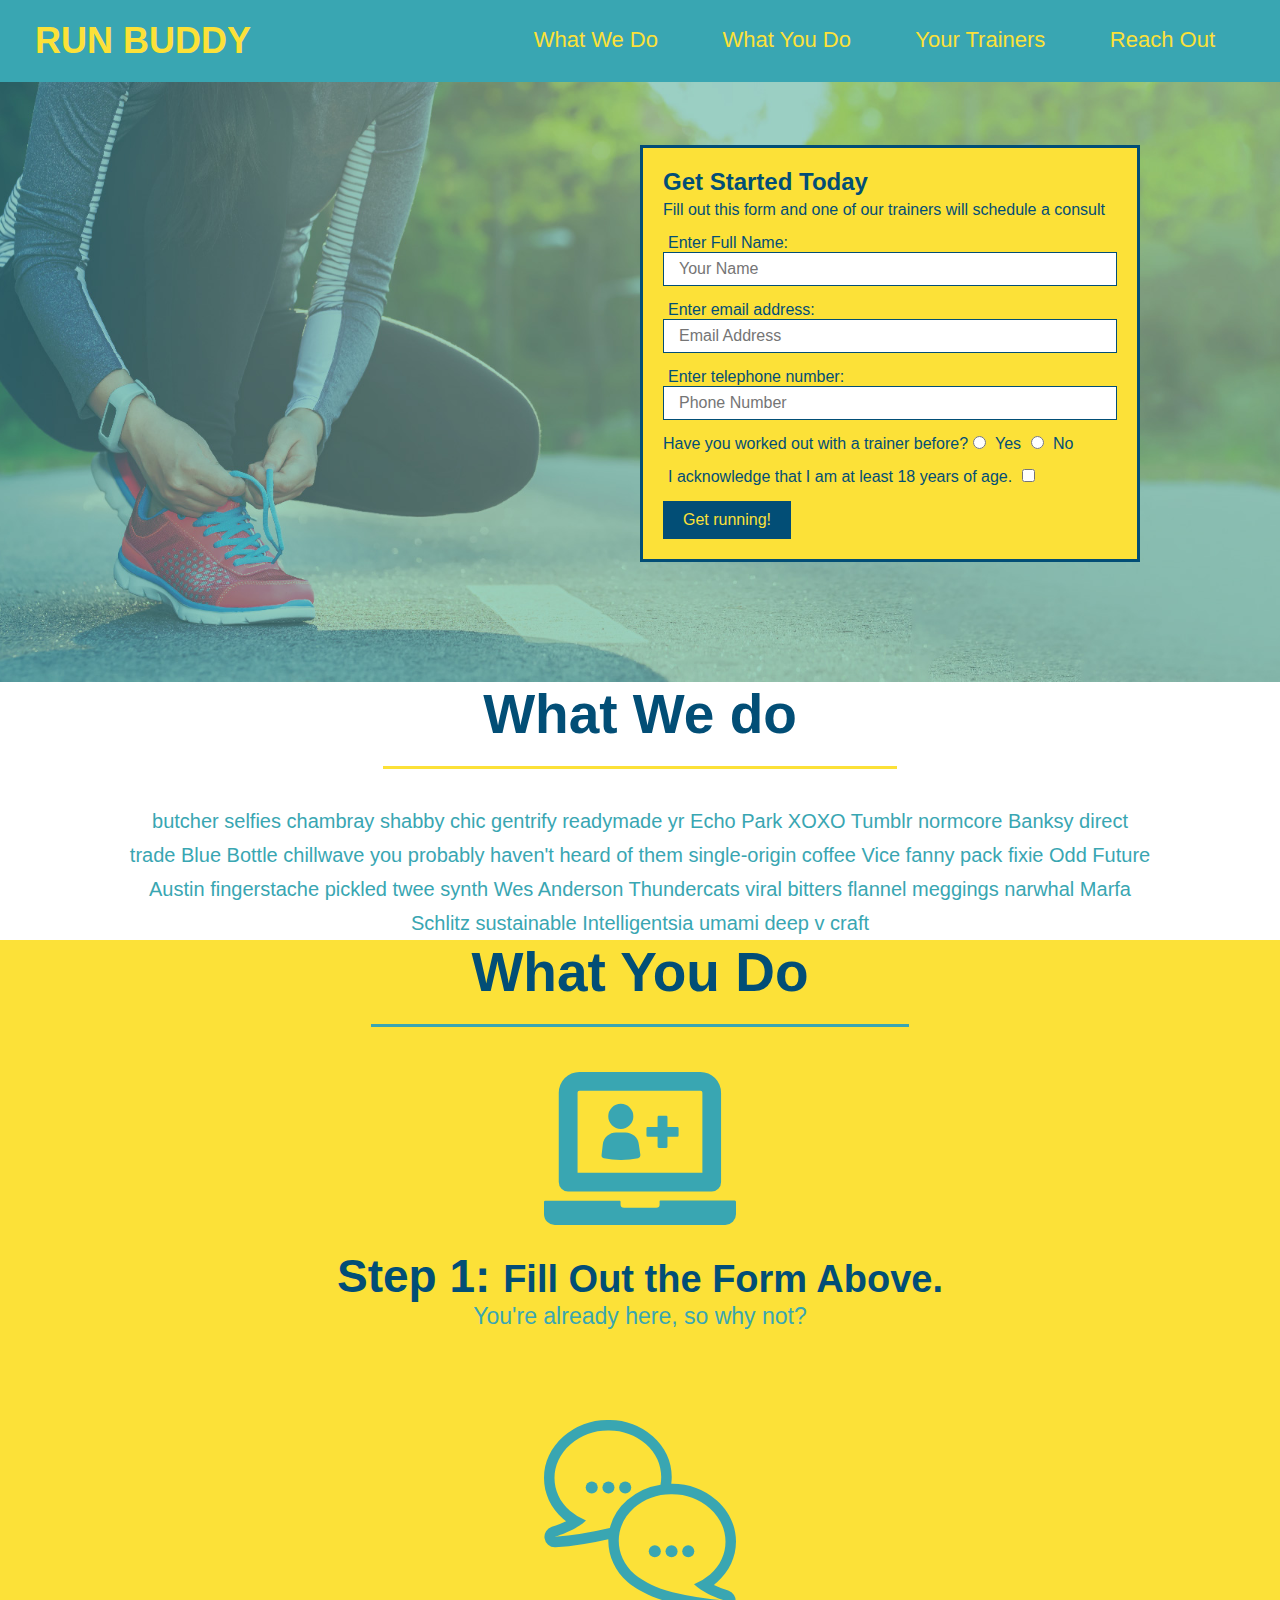
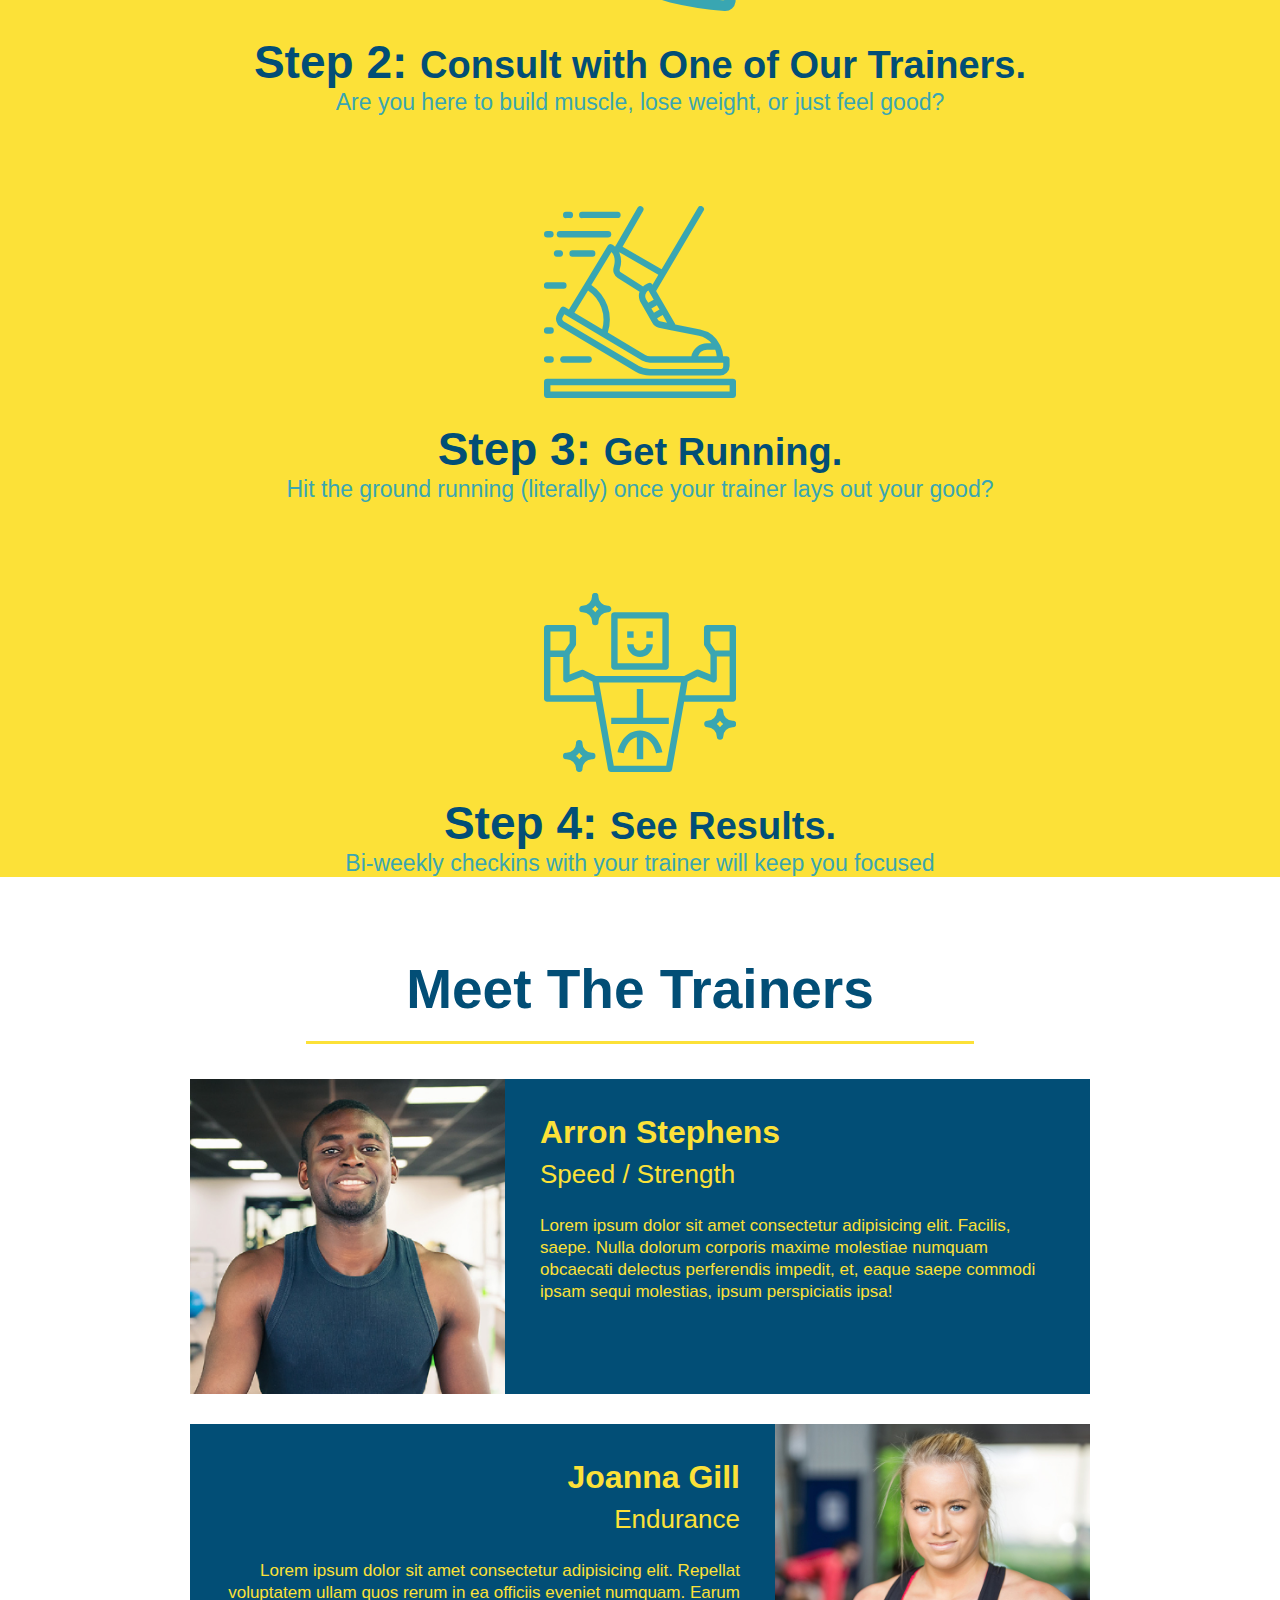
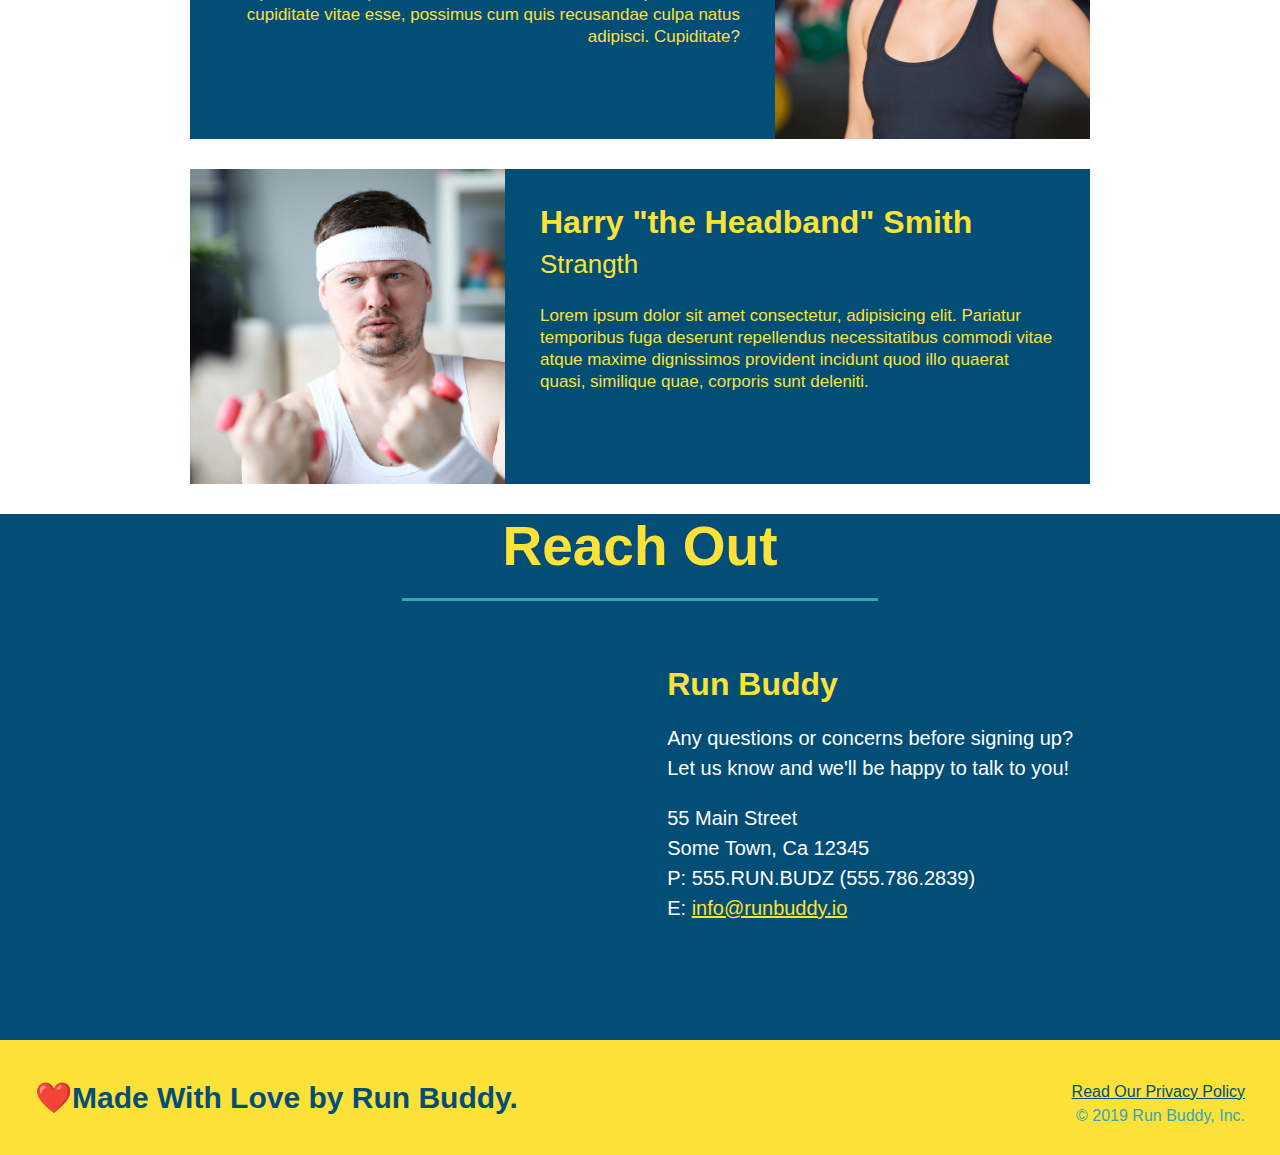
==== index.html @ 70b890f4 "new commit" ====
<!DOCTYPE html>
<html lang="en">
    <head>
        <meta charset="utf-8" />
        <title>Run Boddy</title>
        <link rel="stylesheet" href="assets/CSS/style.css">
    </head>
    <body>
        <!-- navigation -->
        <header>
      <h1>
        <a href="/">RUN BUDDY</a>
      </h1>
      <nav>
          <!-- Unordered list element -->
          <ul>
              <!-- List Item element -->
              <li>
                  <!-- Anchor Element -->
                  <a href="./index.html#what-we-do">What We Do</a>
              </li>
              <li>
                  <a href="./index.html#what-you-do">What You Do</a>
              </li>
              <li>
                  <a href="./index.html#your-trainers">Your Trainers</a>
              </li>
              <li>
                  <a href="./index.html#reach-out">Reach Out</a>
              </li>
          </ul>
      </nav>
        </header>
        <!-- Hero/jumbotron -->
        <section class="hero">
            <div class="hero-form">
                <h3>Get Started Today</h3>
                <p>Fill out this form and one of our trainers will schedule a consult</p>
                <form>
                    <label for="Name">Enter Full Name:</label>
                    <input type="Text" placeholder="Your Name" name="Name" id="name" class="form-input" />

                    <label for="email">Enter email address:</Label>
                    <input type="email" placeholder="Email Address" name="email" id="email" class="form-input" />

                    <label type="phone"> Enter telephone number:</label>
                    <input type="tel" placeholder="Phone Number" name="phone" id="phone" class="form-input" />
                    <p>
                        Have you worked out with a trainer before?
                        <input type="radio" name="trainer-confirm" id="trainer-yes" />
                        <label for="trainer-yes">Yes</label>

                        <input type="radio" name="trainer-confirm" id="trainer-no" />
                        <label for="trainer-no">No</label>
                    </p>
                    <p>
                        <label for="checkbox">
                            I acknowledge that I am at least 18 years of age.
                        </label>
                        <input type="checkbox" name="age-confirm" id="checkbox" />
                    </p>
                    <button type="submit">
                        Get running!
                    </button>
                </form>
            </div>
        </section>
        <!-- end hero -->
        <!-- What We Do -->
        <section id="what-we-do" class="intro">
            <h2 class="section-title primary-border">What We do</h2>
            <p>
                butcher selfies chambray shabby chic gentrify readymade yr Echo Park XOXO Tumblr normcore Banksy direct trade Blue Bottle chillwave you probably haven't heard of them single-origin coffee Vice fanny pack fixie Odd Future Austin fingerstache pickled twee synth Wes Anderson Thundercats viral bitters flannel meggings narwhal Marfa Schlitz sustainable Intelligentsia umami deep v craft
            </p>
        </section>

        <!-- "what you do" section -->
        <section id="what-you-do" class="steps">
            <h2 class="section-title secondary-border">What You Do</h2>

            <div>
                <img src="./assets/images/step-1.svg" alt="" />
                <h3>Step 1: <span>Fill Out the Form Above.</span></h3>
                <p>You're already here, so why not?</p>
            </div>

            <div>
                <img src="./assets/images/step-2.svg" alt="" />
                <h3>Step 2: <span>Consult with One of Our Trainers.</span></h3>
                <p>Are you here to build muscle, lose weight, or just feel good?</p>
            </div>

            <div>
                <img src="./assets/images/step-3.svg" alt="" />
                <h3>Step 3: <span>Get Running.</span></h3>
                <p>Hit the ground running (literally) once your trainer lays out your good?</p>
            </div>

            <div>
                <img src="./assets/images/step-4.svg" alt="" />
                <h3>Step 4: <span>See Results.</span></h3>
                <p>Bi-weekly checkins with your trainer will keep you focused</p>
            </div>
        </section>

        <!-- "meet the trainers" section -->
        <section id="your-trainers" class="trainers">
            <h2 class="section-title primary-border">
                Meet The Trainers
            </h2>
        </section>
            <article class="trainer">
                <img src="./assets/images/trainer-1.jpg" alt="Arron Stephens in his workout clothes, ready to pump iron" />
                <div class="trainer-bio text-left">
                    <h3>Arron Stephens</h3>
                    <h4>Speed / Strength</h4>
                    <p>
                    Lorem ipsum dolor sit amet consectetur adipisicing elit. Facilis, saepe.
                     Nulla dolorum corporis maxime molestiae numquam obcaecati delectus perferendis impedit, et, eaque saepe commodi ipsam sequi molestias, ipsum perspiciatis ipsa!
                    </p>
                </div>
            </article>

            <!-- second trainer bio -->
            <article class="trainer">
                <div class="trainer-bio text-right">
                    <h3>Joanna Gill</h3>
                    <h4>Endurance</h4>
                    <p>
                        Lorem ipsum dolor sit amet consectetur adipisicing elit. Repellat voluptatem ullam quos rerum in ea officiis eveniet numquam. 
                        Earum cupiditate vitae esse, possimus cum quis recusandae culpa natus adipisci. Cupiditate?
                    </p>
                </div>
                <img src="./assets/images/trainer-2.jpg" alt="Joanna Gill cooling off after a workout" />
            </article>
            <!-- third trainer bio -->
            <article class="trainer">
                <img src="./assets/images/trainer-3.jpg" alt="Harry Smith wearing a headband and lifting comically small pink weights" />
                <div class="trainer-bio text-left">
                    <h3>Harry "the Headband" Smith</h3>
                    <H4>Strangth</H4>
                    <p>
                        Lorem ipsum dolor sit amet consectetur, adipisicing elit. Pariatur temporibus fuga deserunt repellendus necessitatibus 
                        commodi vitae atque maxime dignissimos provident incidunt quod illo quaerat quasi, similique quae, corporis sunt deleniti.
                    </p>
                </div>
            </article>

            <!-- reach out section -->
        <section id="reach-out" class="contact">
            <h2 class="section-title secondary-border">Reach Out</h2>
            <div class="contact-info">
                <iframe src="https://www.google.com/maps/embed?pb=!1m18!1m12!1m3!1d3445.045622697917!2d-97.7060777!3d30.292762800000013!2m3!1f0!2f0!3f0!3m2!1i1024!2i768!4f13.1!3m3!1m2!1s0x8644b5fbac0f47e3%3A0xd5f33cfe17bbc6b1!2s1936-1904%20McCloskey%20St%2C%20Austin%2C%20TX%2078723!5e0!3m2!1sen!2sus!4v1643925302163!5m2!1sen!2sus" width="600" height="450" style="border:0;" allowfullscreen="" loading="lazy"></iframe>
                <div>
                <h3>Run Buddy</h3>
                <p>
                    Any questions or concerns before signing up?
                    <br />
                    Let us know and we'll be happy to talk to you!
                </p>
                <address>
                55 Main Street <br />
                Some Town, Ca 12345<br />
                P: 555.RUN.BUDZ (555.786.2839)<br />
                E: <a href="mailto:info@runbuddy.io">info@runbuddy.io</a>
                </address>
                </div>
            </div>
        </section>

        <!-- footer -->
        <footer>
            <h2>❤️Made With Love by Run Buddy.</h2>
            <div>
                <a href="#">Read Our Privacy Policy</a><br />
                &copy; 2019 Run Buddy, Inc.
            </div>
        </footer>
    </body>
</html>
---- assets/CSS/style.css ----
* {
  margin: 0;
  padding: 0;
  box-sizing: border-box;
}
body {
  /* more on this crazy alphanumerical value in a minute! */
  color: #39a6b2;
    font-family: Helvetica, Arial, sans-serif;
  }

  /* apply styles to <header> */
  header {
    padding: 20px 35px;
    background-color: #39a6b2;
  }

  header h1 {
    font-weight: bold;
    font-size: 36px;
    color: #fce138;
    margin: 0;
    display: inline;
  }
  header a {
    text-decoration: none;
    color: #fce138;
  }
header nav {
  float: right;
  margin: 7px 0;
}
header nav ul li {
  display: inline;
}
header nav ul li a {
  margin: 0 30px;
  font-weight: lighter;
  font-size: 22px;
}
Footer {
  background: #fce138;
  width: 100%;
  padding: 40px 35px;
}
footer h2 {
  display: inline;
  color: #024e76;
  font-size: 30px;
  margin: 0;
}
footer div {
  float: right;
  line-height: 1.5;
  text-align: right;
}
footer a {
  color: #024e76;
}
* {
  margin: 0;
  padding: 0;
  box-sizing: border-box;
}
/* Hero Style Start */
.hero {
  padding: 60px;
  background-image: url("../images/hero-bg.jpeg");
  height: 600px;
  background-size: cover;
  background-position: center;
  position: relative;
}
/* Hero Style End */
.hero-form p {
  margin: 5px 0 15px 0;
}
.hero-form {
  background-color: #fce138;
  padding: 20px;
  width: 500px;
  color: #024e76;
  border: solid 3px #024e76;
  position: absolute;
  bottom: 120px;
  right: 140px;
}
.hero-form h3 {
  font-size: 24px;
  margin: 0;
}
.hero-form p {
  margin: 5px 0 15px 0;
}
.form-input {
  border: 1px solid #024e76;
  display: block;
  padding: 7px 15px;
  font-size: 16px;
  color: #024e76;
  width: 100%;
  margin-bottom: 15px;
}
.hero-form label {
  margin: 0 5px;
}
.hero-form button {
  color: #fce138;
  background-color: #024e76;
  border: none;
  padding: 10px 20px;
  font-size: 16px;
}
.intro {
  text-align: center;
}
.intro p {
  line-height: 1.7;
  color: #39a6b2;
  width: 80%;
  font-size: 20px;
  margin: 0 auto;
}
.steps {
  text-align: center;
  background: #fce138;
}
.section-title {
  font-size: 55px;
  color: #024e76;
  margin-bottom: 35px;
  padding: 0 100px 20px 100px;
  display: inline-block;
  border-bottom: 3px solid;
}
.primary-border {
  border-color: #fce138;
}
.secondary-border {
  border-color: #39a6b2;
}
.steps div {
  margin-bottom: 80px;
}
.steps img {
  width: 15%;
  margin: 10px 0;
}
.steps h3 {
  color: #024e76;
  font-size: 46px;
  margin-top: 10px;
}
.steps p {
  color: #39a6b2;
  font-size: 23px;
}
.steps span {
  font-size: 38px;
}
.trainers {
  text-align: center;
}
.trainer {
  overflow: auto;
  width: 900px;
  margin: 0 auto 30px auto;
  background: #024e76;
  color: #fce138;
}
.trainer img {
  width: 35%;
  float: left;
}
.trainer-bio {
  padding: 35px;
  float:left;
  width: 65%
}
.text-left {
  text-align: left;
}
.text-right {
  text-align: right;
}
.trainer-bio h3 {
  font-size: 32px;
  margin-bottom: 8px;
}
.trainer-bio h4 {
  font-weight: lighter;
  font-size: 26px;
  margin-bottom: 25px;
}
.trainer-bio p {
  font-size: 17px;
  line-height: 1.3;
}
/* REACH OUT STYLES START */
.contact {
  text-align: center;
  background: #024e76;
}
.contact h2 {
  color:#fce138;
}
.contact-info iframe {
  width: 400px;
  height: 400px;
}
.contact-info div {
  width: 410px;
  display: inline-block;
  vertical-align: top;
  text-align: left;
  margin: 30px 0 0 60px;
  color: white;
}
.contact-info h3 {
  color: #fce138;
  font-size: 32px;
}
.contact-info p, .contact-info address {
  margin: 20px 0;
  line-height: 1.5;
  font-size: 20px;
  font-size: 20px;
  font-style: normal;
}
.contact-info a {
  color: #fce138;
}
/* REACH OUT STYLES END */
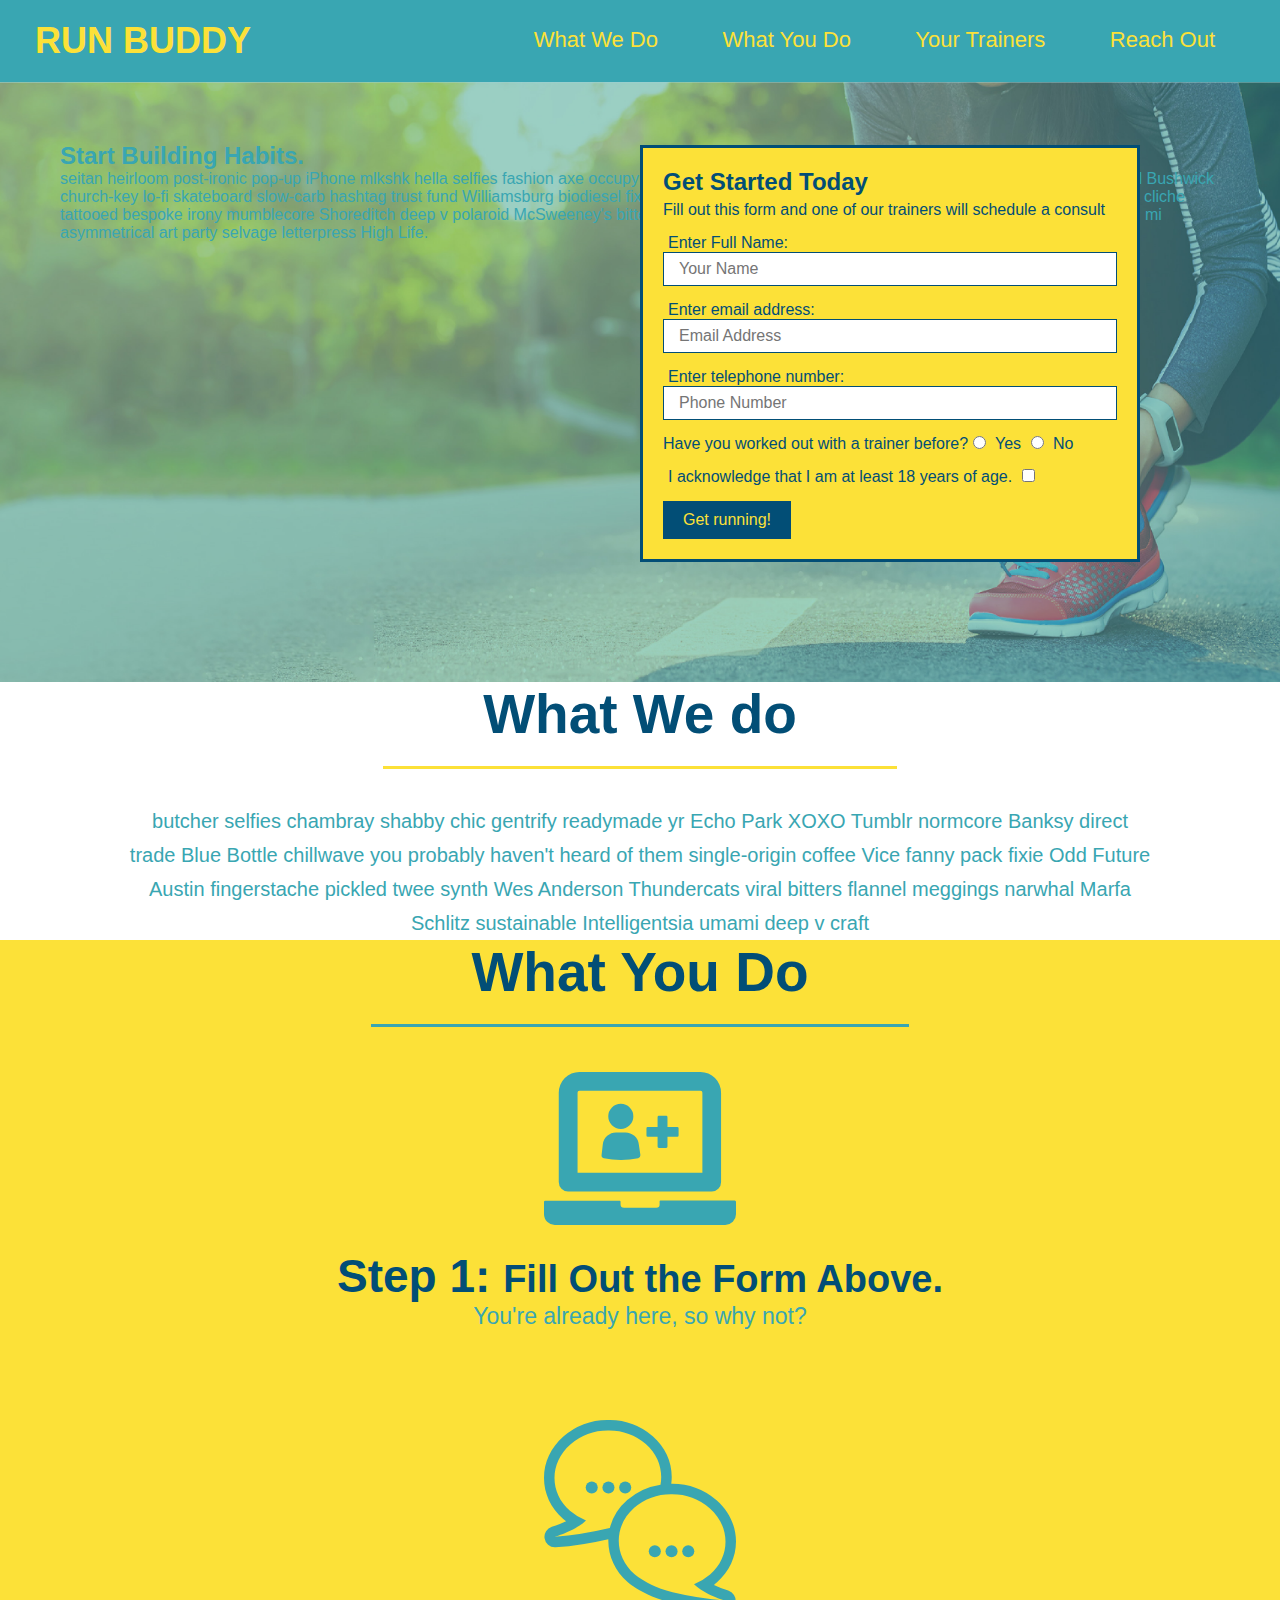
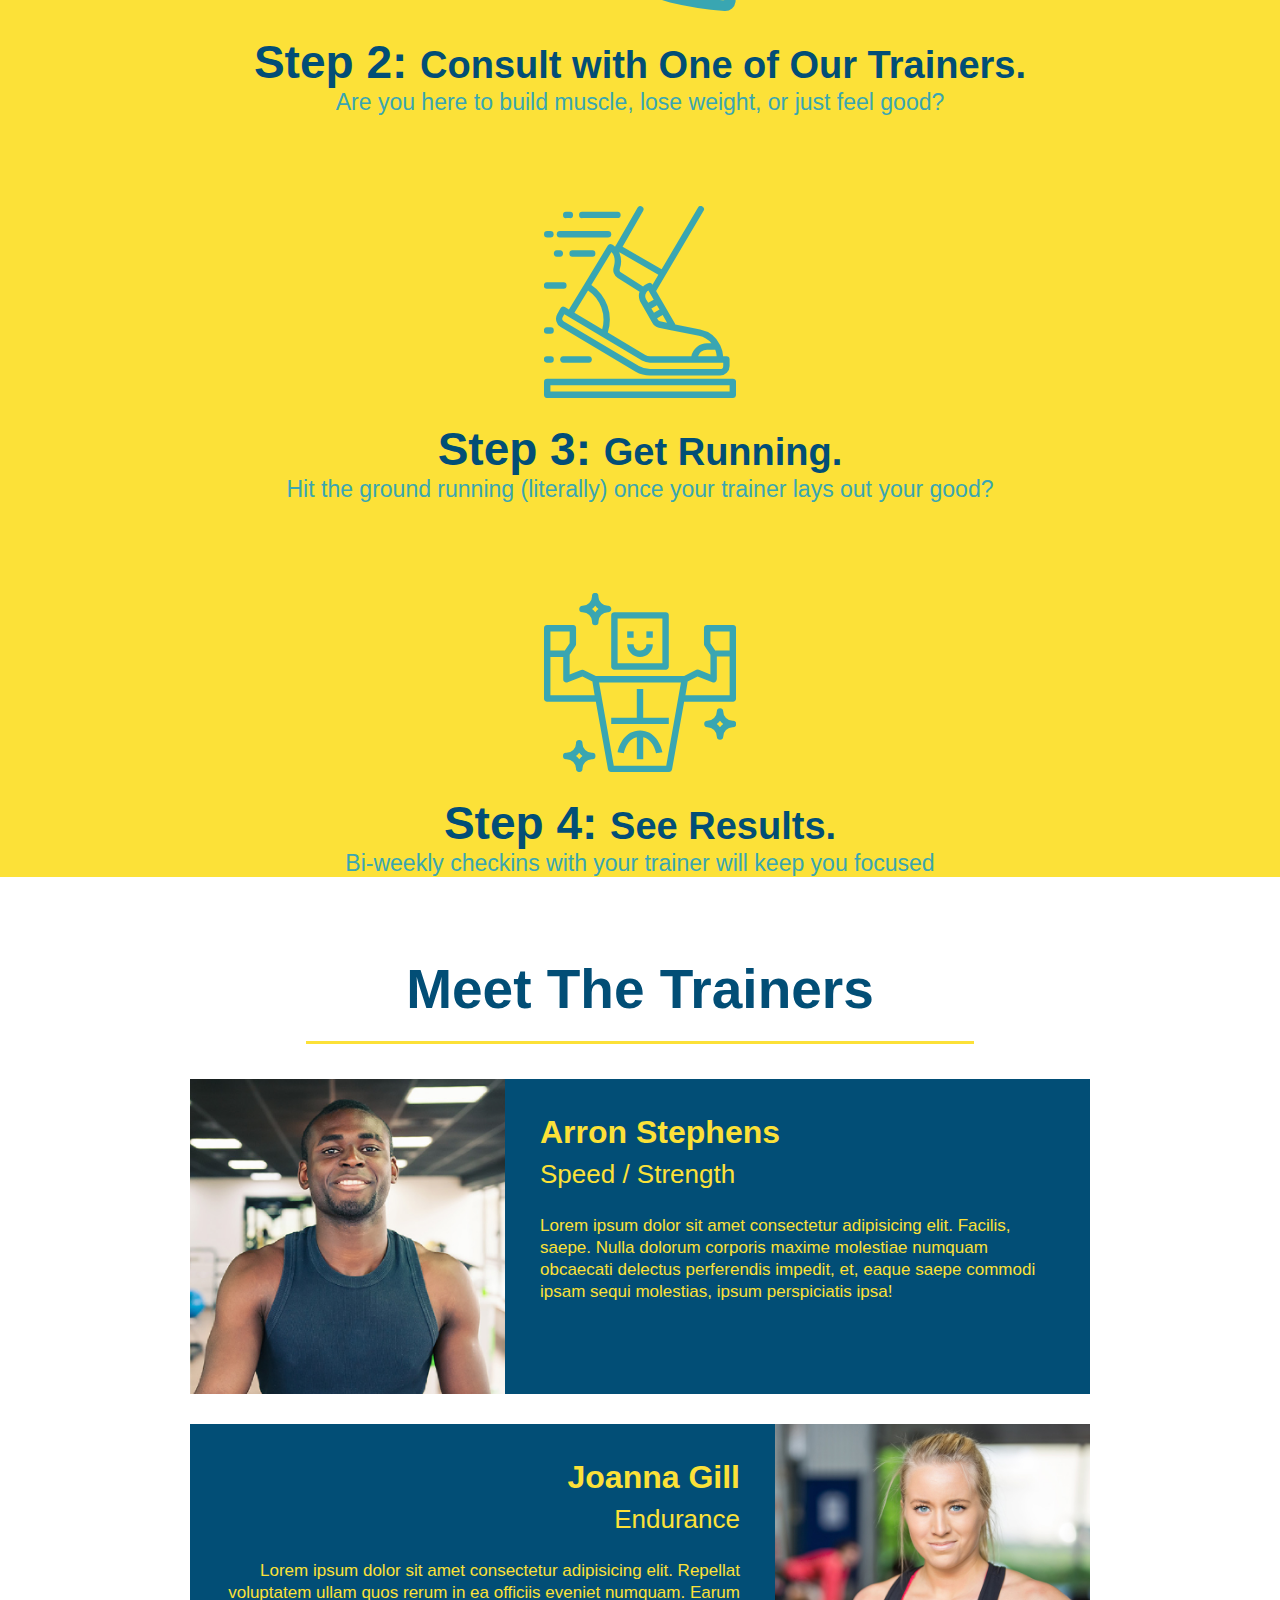
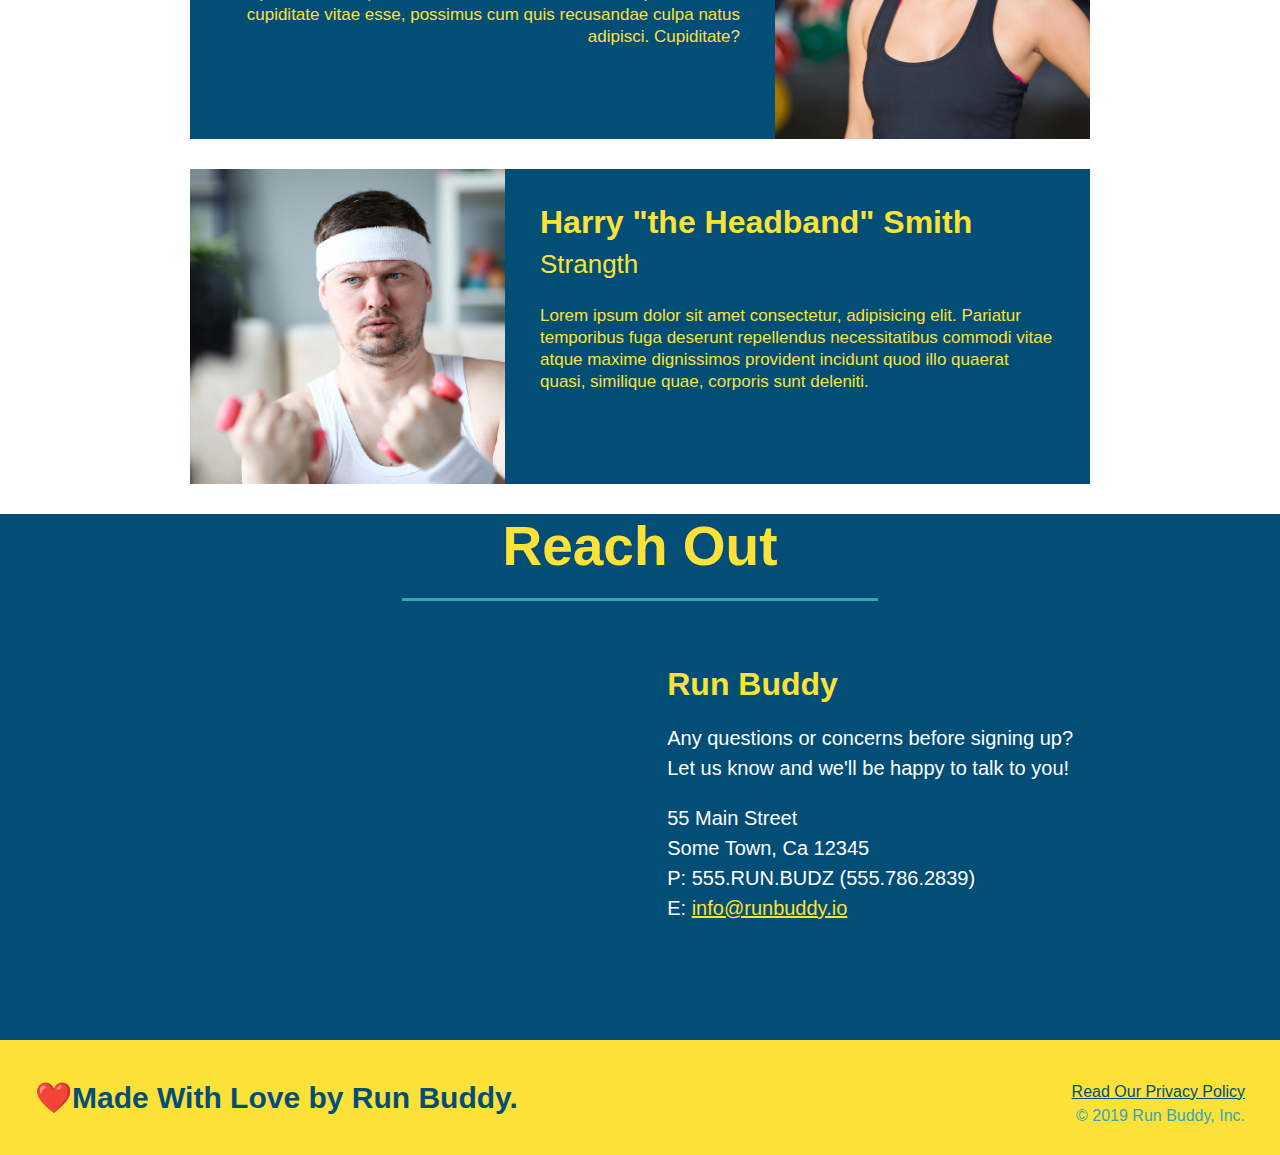
==== commit db98c3cb: "add contact to hero, replace image" ====
--- a/index.html
+++ b/index.html
@@ -2,7 +2,7 @@
 <html lang="en">
     <head>
         <meta charset="utf-8" />
-        <title>Run Boddy</title>
+        <title>Run Buddy!!!!</title>
         <link rel="stylesheet" href="assets/CSS/style.css">
     </head>
     <body>
@@ -33,6 +33,12 @@
         </header>
         <!-- Hero/jumbotron -->
         <section class="hero">
+            <div class="hero-cta">
+                <h2>Start Building Habits.</h2>
+                <p>
+                    seitan heirloom post-ironic pop-up iPhone mlkshk hella selfies fashion axe occupy readymade put a bird on it messenger bag Wes Anderson Schlitz plaid Bushwick church-key lo-fi skateboard slow-carb hashtag trust fund Williamsburg biodiesel fixie farm-to-table 8-bit banjo XOXO Banksy chillwave bicycle rights retro cliche tattooed bespoke irony mumblecore Shoreditch deep v polaroid McSweeney's bitters cray gentrify tofu Marfa you probably haven't heard of them yr banh mi asymmetrical art party selvage letterpress High Life.
+                </p>
+            </div>
             <div class="hero-form">
                 <h3>Get Started Today</h3>
                 <p>Fill out this form and one of our trainers will schedule a consult</p>
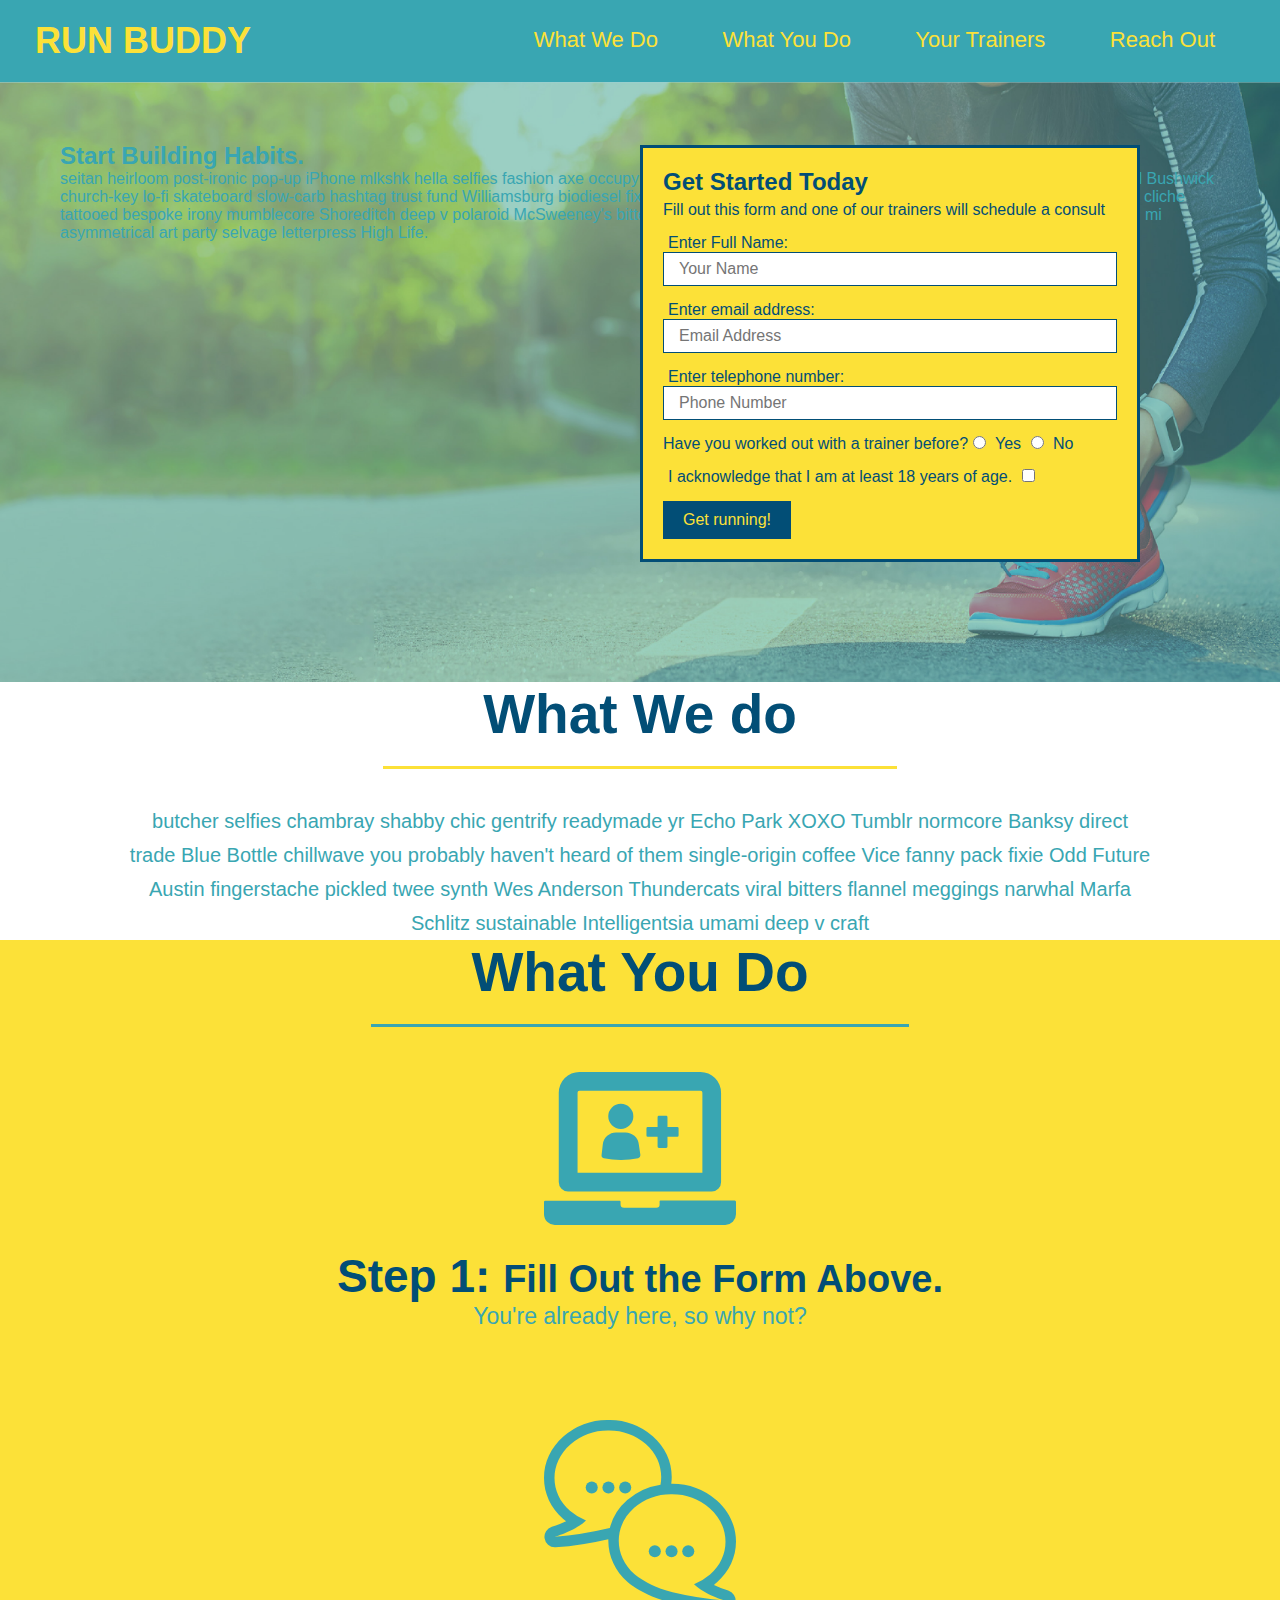
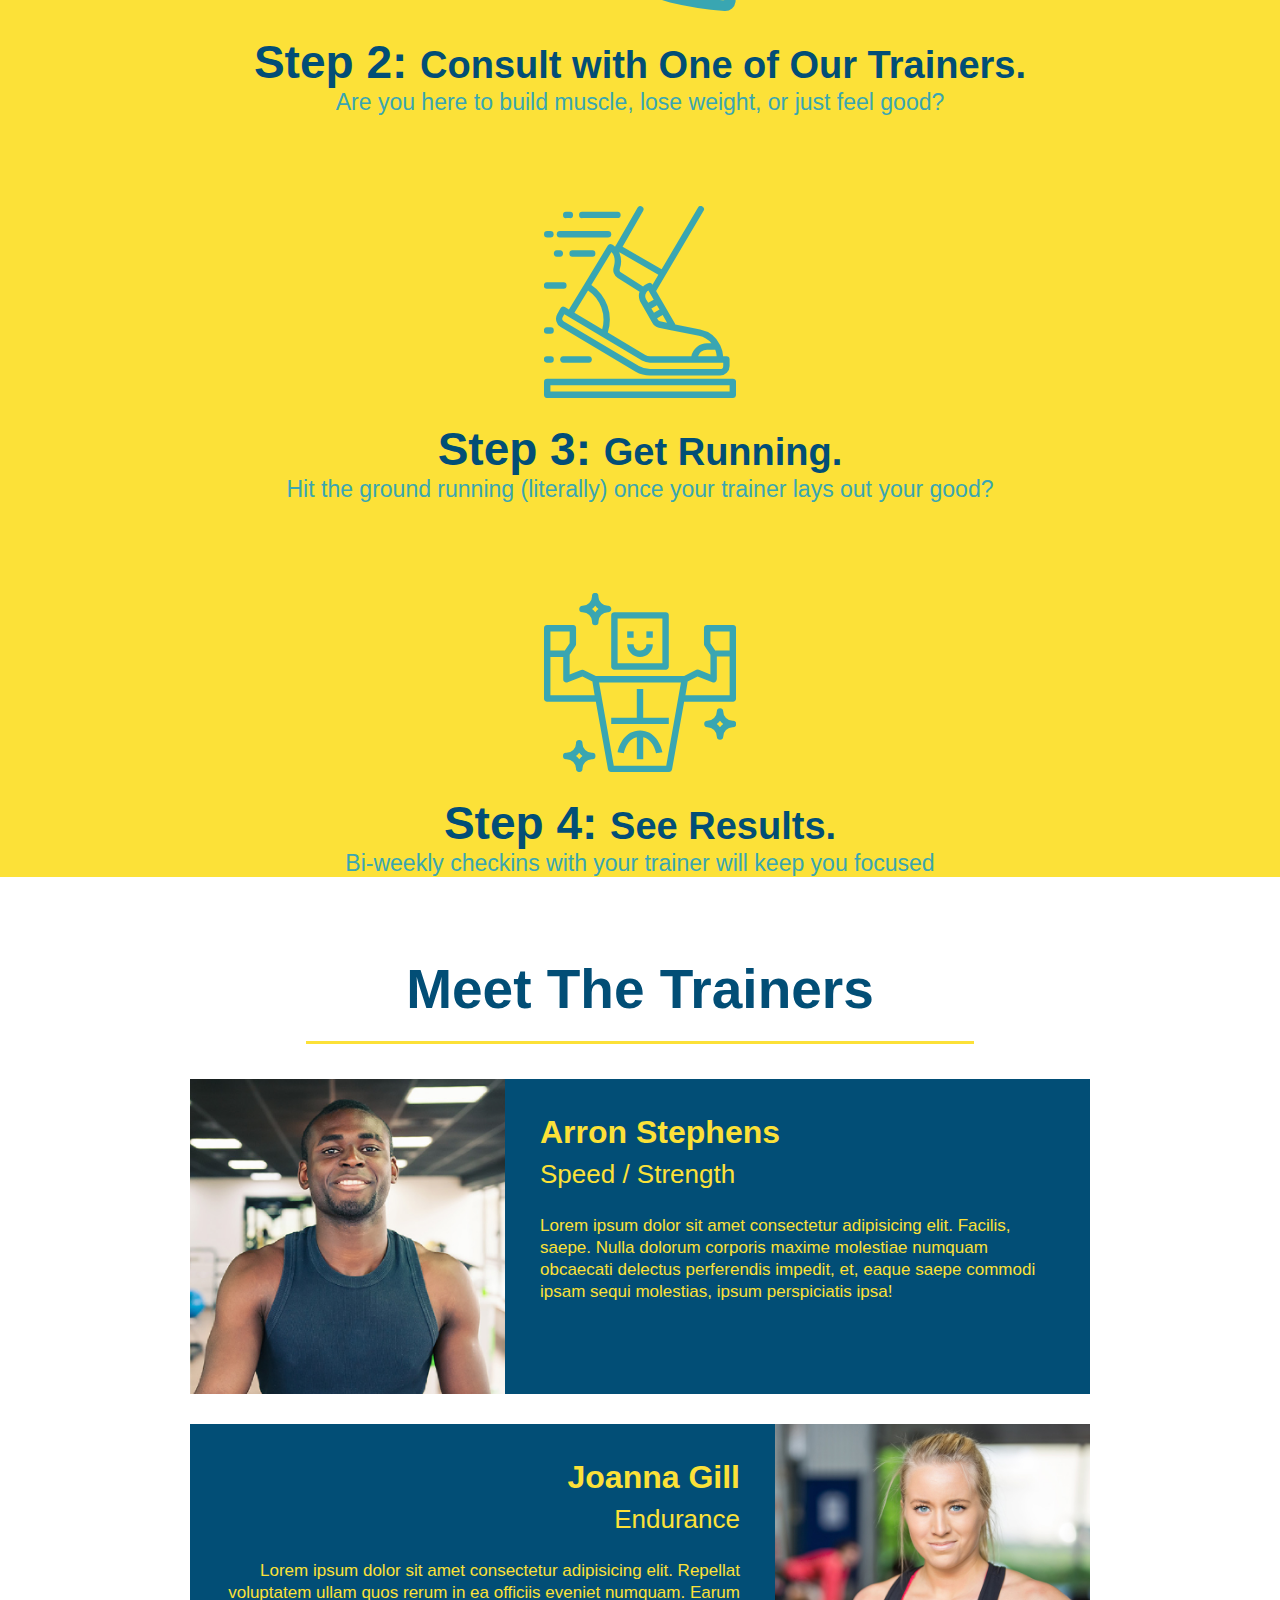
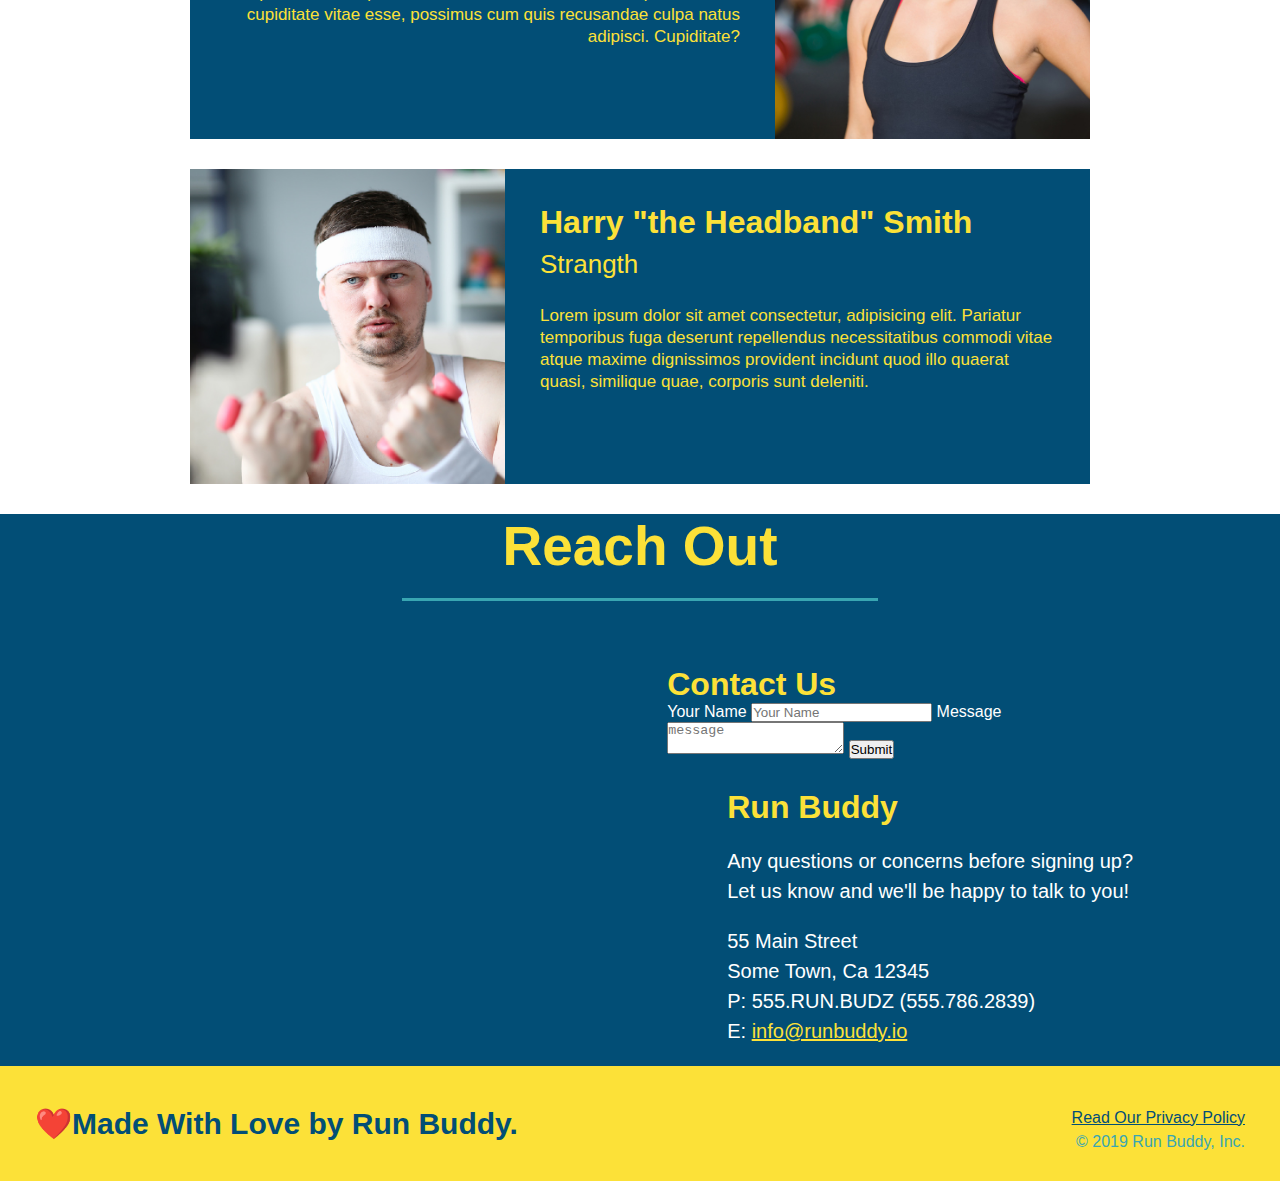
==== commit 88e8fd86: "add contact form" ====
--- a/index.html
+++ b/index.html
@@ -2,7 +2,7 @@
 <html lang="en">
     <head>
         <meta charset="utf-8" />
-        <title>Run Buddy!!!!</title>
+        <title>Run Buddy</title>
         <link rel="stylesheet" href="assets/CSS/style.css">
     </head>
     <body>
@@ -157,6 +157,17 @@
             <h2 class="section-title secondary-border">Reach Out</h2>
             <div class="contact-info">
                 <iframe src="https://www.google.com/maps/embed?pb=!1m18!1m12!1m3!1d3445.045622697917!2d-97.7060777!3d30.292762800000013!2m3!1f0!2f0!3f0!3m2!1i1024!2i768!4f13.1!3m3!1m2!1s0x8644b5fbac0f47e3%3A0xd5f33cfe17bbc6b1!2s1936-1904%20McCloskey%20St%2C%20Austin%2C%20TX%2078723!5e0!3m2!1sen!2sus!4v1643925302163!5m2!1sen!2sus" width="600" height="450" style="border:0;" allowfullscreen="" loading="lazy"></iframe>
+                <div class="contact-form">
+                    <h3>Contact Us</h3>
+                    <form>
+                        <label for="contact-name">Your Name</label>
+                        <input type="text" id="contact-name" placeholder="Your Name" />
+
+                        <label for="contact-message">Message</label>
+                        <textarea id="contact-message" placeholder="message"></textarea>
+
+                        <button type="submit">Submit</button>
+                    </form>
                 <div>
                 <h3>Run Buddy</h3>
                 <p>
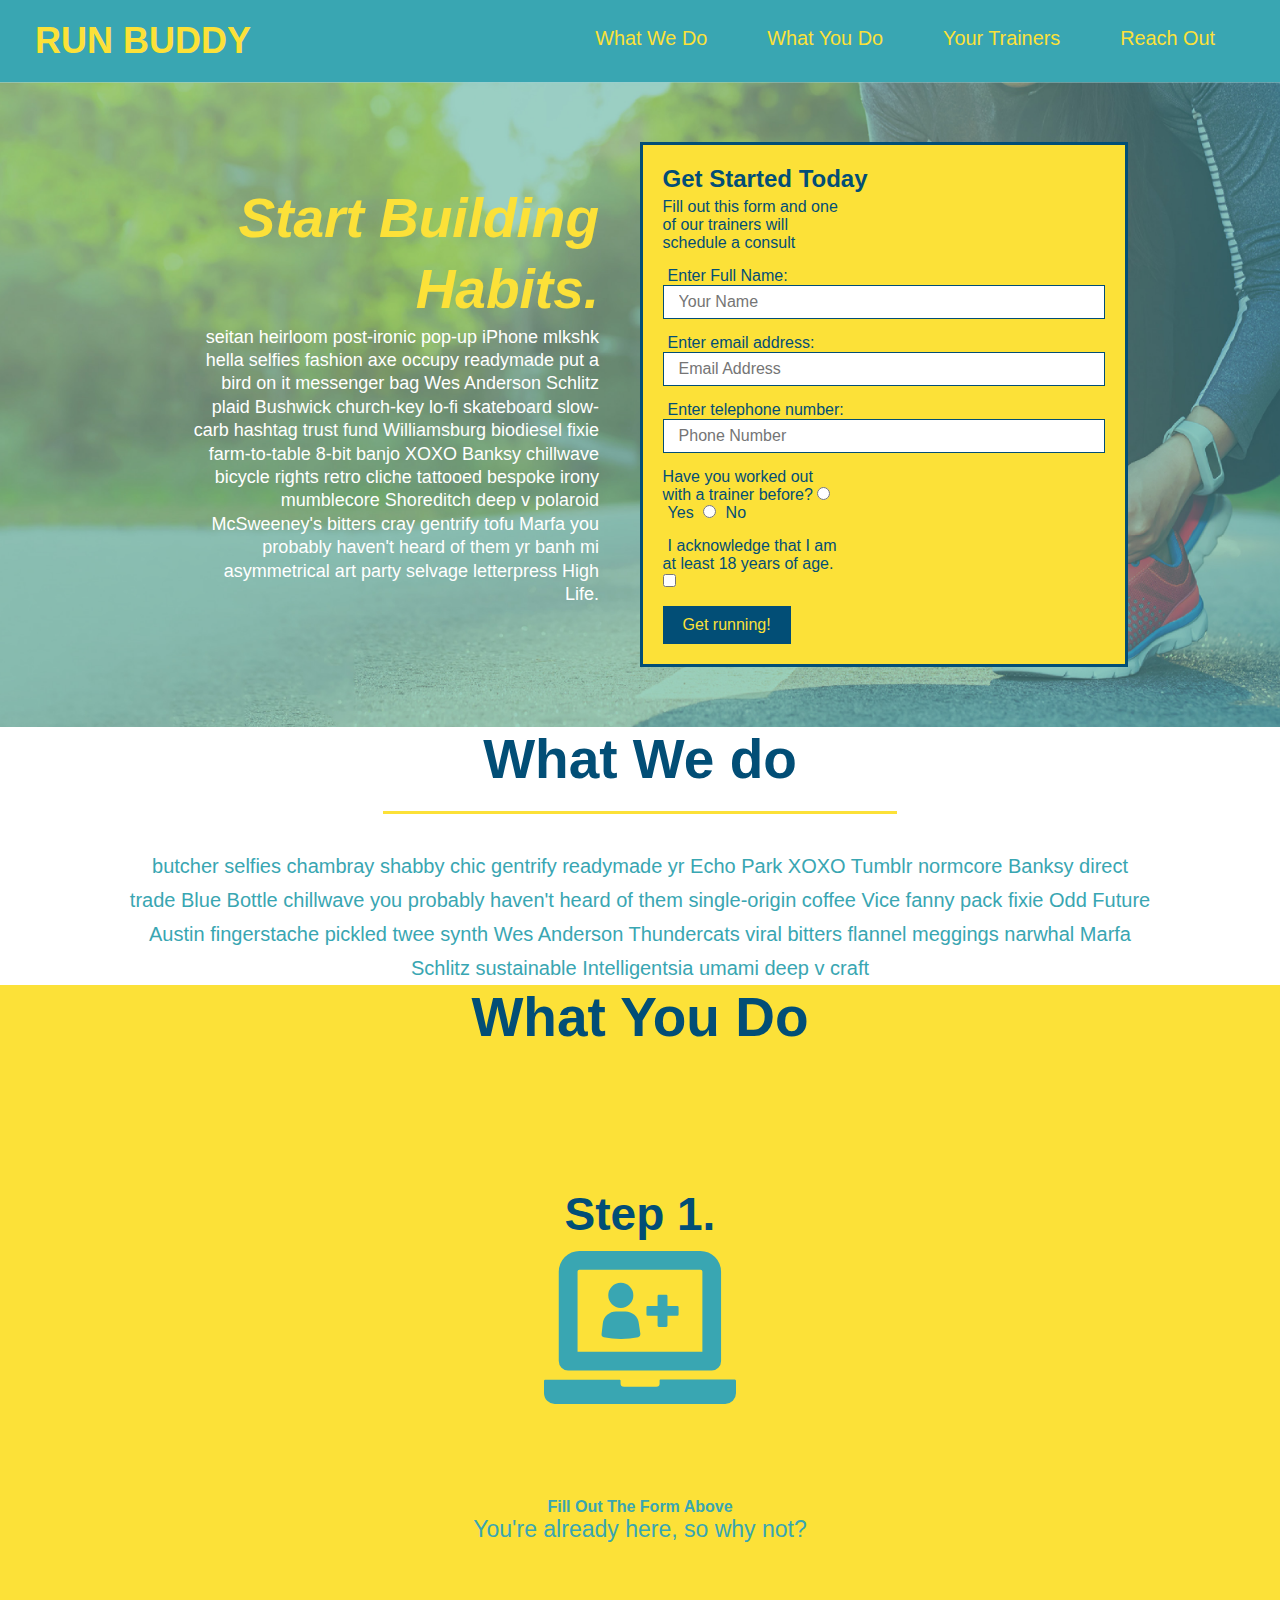
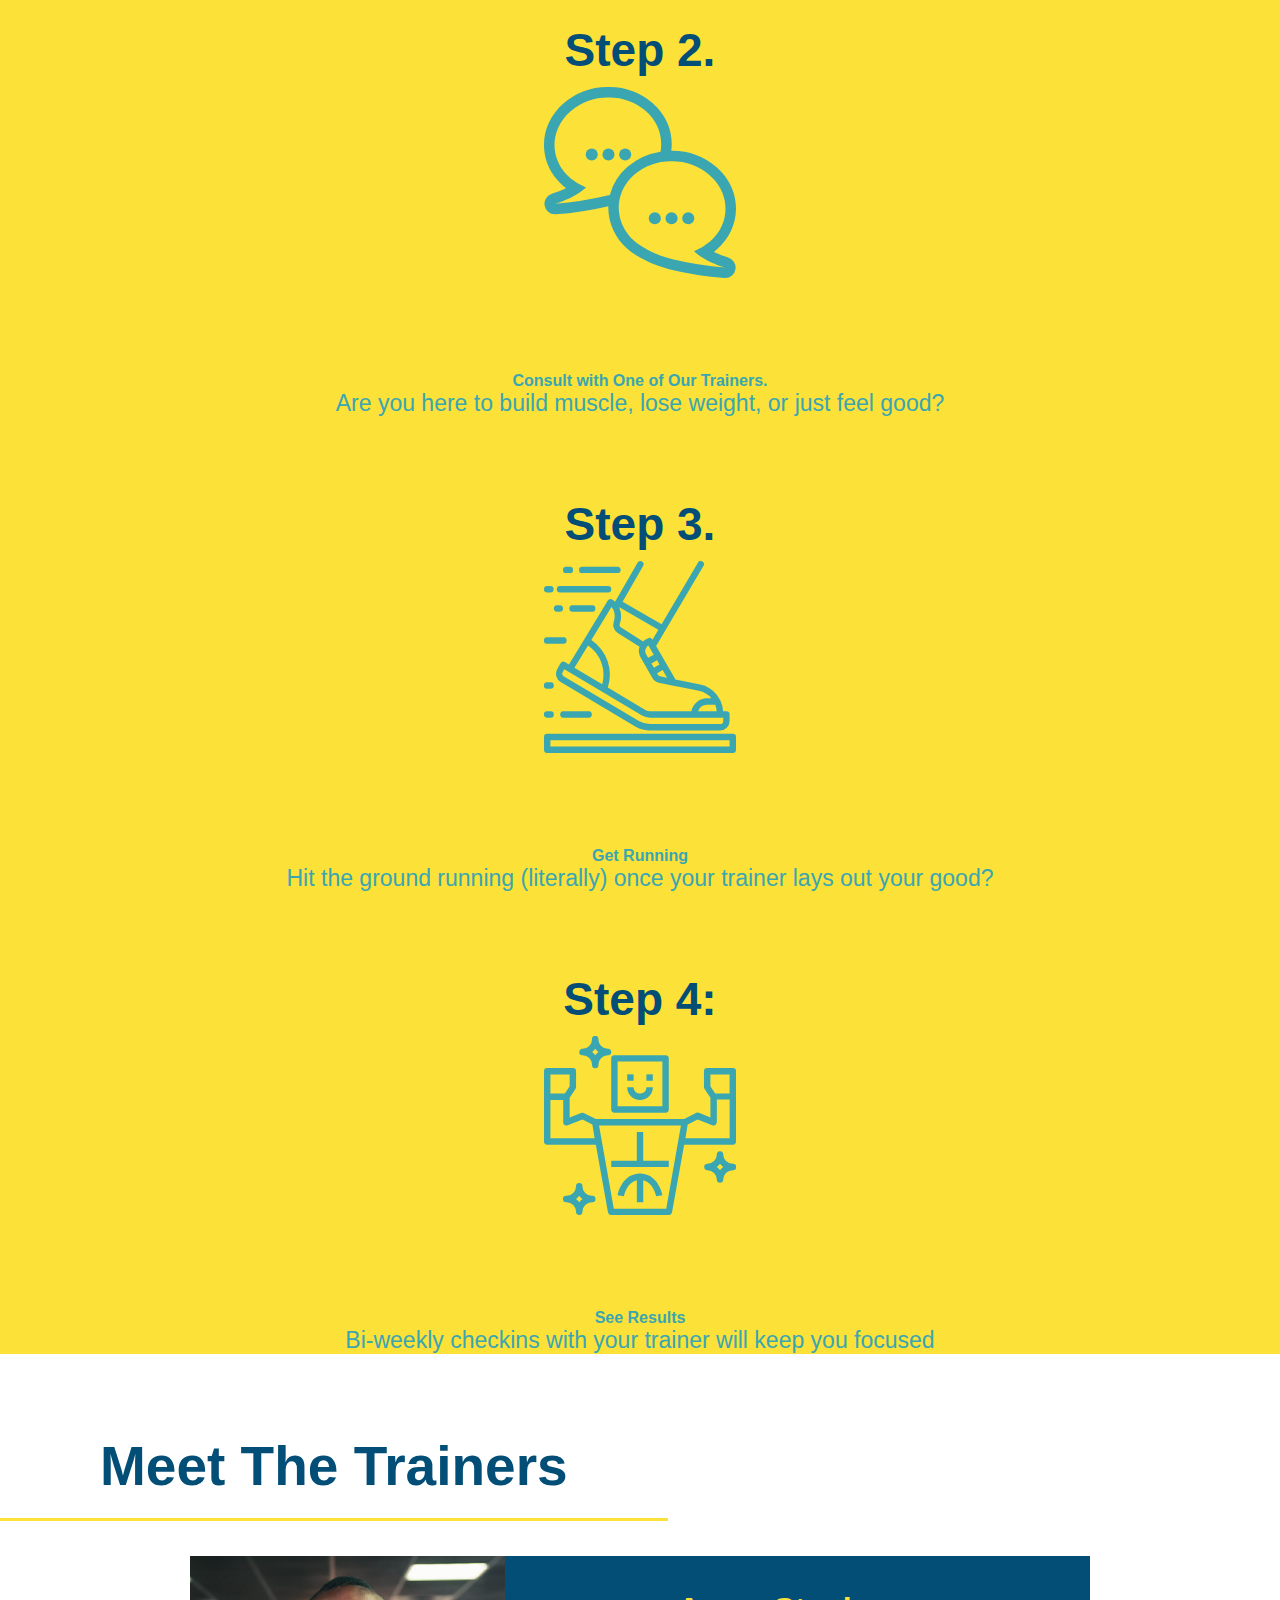
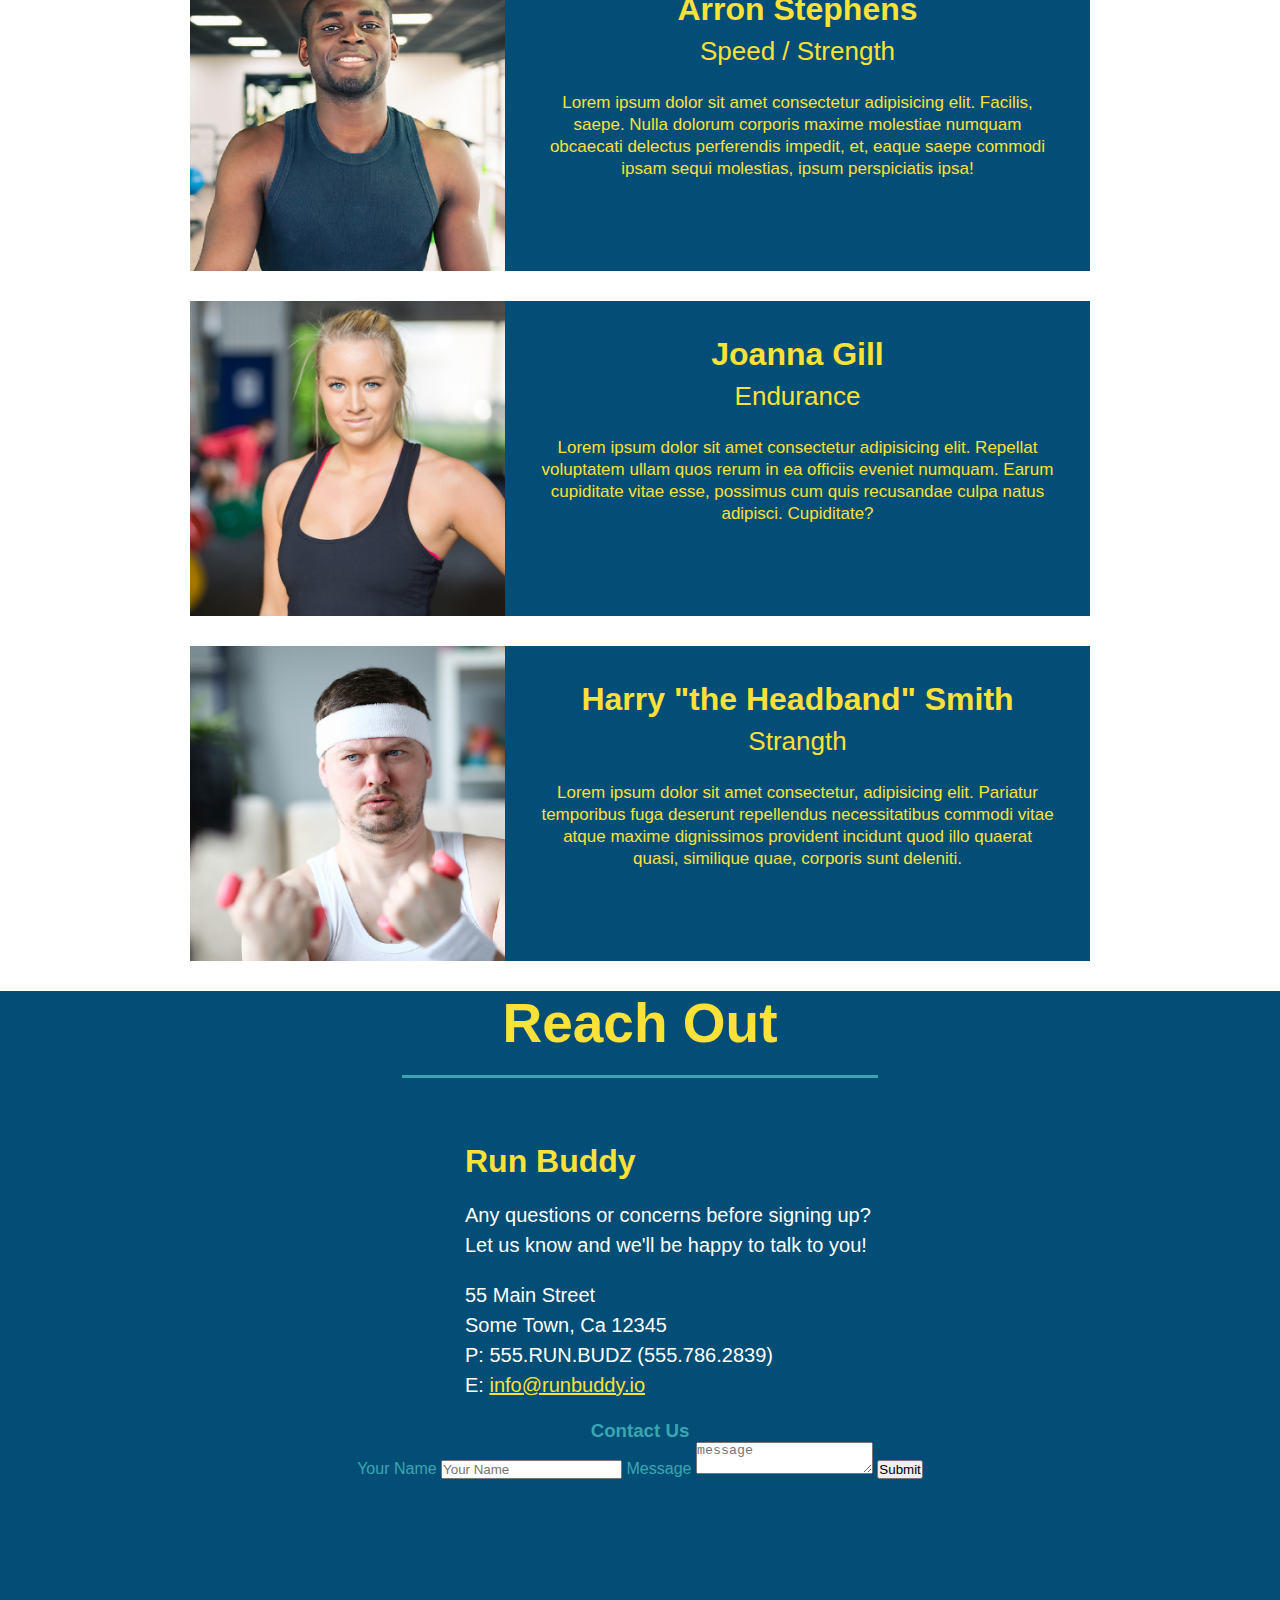
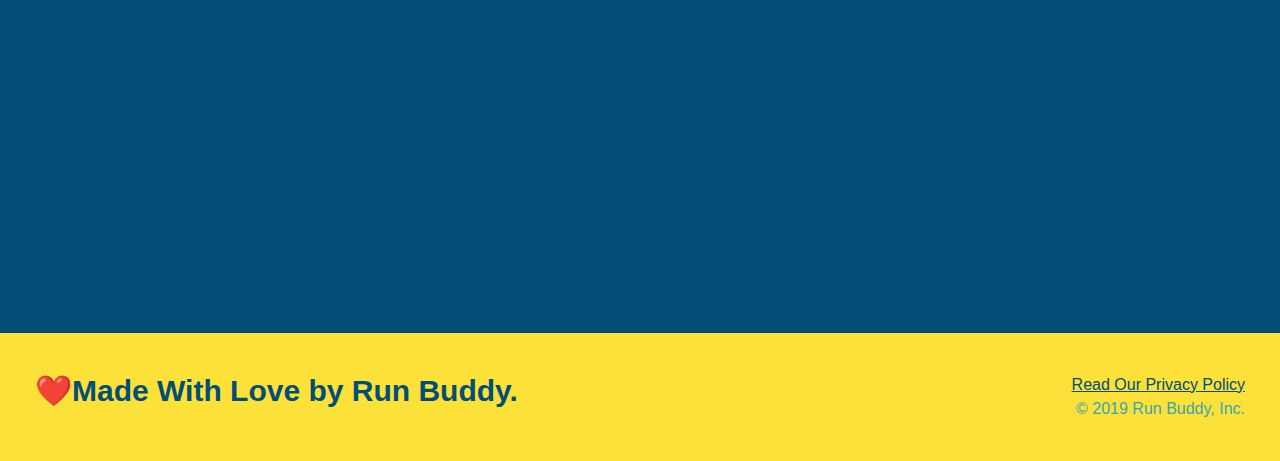
==== commit d52cf1b6: "Reach Out" ====
--- a/index.html
+++ b/index.html
@@ -75,51 +75,84 @@
         <!-- What We Do -->
         <section id="what-we-do" class="intro">
             <h2 class="section-title primary-border">What We do</h2>
+        <div class="flex-row">
             <p>
                 butcher selfies chambray shabby chic gentrify readymade yr Echo Park XOXO Tumblr normcore Banksy direct trade Blue Bottle chillwave you probably haven't heard of them single-origin coffee Vice fanny pack fixie Odd Future Austin fingerstache pickled twee synth Wes Anderson Thundercats viral bitters flannel meggings narwhal Marfa Schlitz sustainable Intelligentsia umami deep v craft
             </p>
+        </div>
         </section>
 
         <!-- "what you do" section -->
         <section id="what-you-do" class="steps">
-            <h2 class="section-title secondary-border">What You Do</h2>
-
-            <div>
-                <img src="./assets/images/step-1.svg" alt="" />
-                <h3>Step 1: <span>Fill Out the Form Above.</span></h3>
-                <p>You're already here, so why not?</p>
-            </div>
-
-            <div>
-                <img src="./assets/images/step-2.svg" alt="" />
-                <h3>Step 2: <span>Consult with One of Our Trainers.</span></h3>
+            <div class="flex-row">
+            <h2 class="section-title primary-border">What You Do
+            </h2>
+            </div>
+            <div class="step">
+                <h3>Step 1.</h3>
+                <div class="step-info">
+                    <div class="step-img">
+                        <img src="./assets/images/step-1.svg" alt="" />
+                    </div>
+                    <div class="step-text">
+                        <h4>Fill Out The Form Above</h4>
+                        <p>You're already here, so why not?</p>
+                    </div>
+                </div>
+            </div>
+
+            <div class="step">
+                <h3>Step 2.</h3>
+                <div class="step-info">
+                    <div class="step-img">
+                        <img src="./assets/images/step-2.svg" alt="" />
+                    </div>
+                <div class="step-text">
+                <h4>Consult with One of Our Trainers.</h4>
                 <p>Are you here to build muscle, lose weight, or just feel good?</p>
-            </div>
-
-            <div>
-                <img src="./assets/images/step-3.svg" alt="" />
-                <h3>Step 3: <span>Get Running.</span></h3>
-                <p>Hit the ground running (literally) once your trainer lays out your good?</p>
-            </div>
-
-            <div>
-                <img src="./assets/images/step-4.svg" alt="" />
-                <h3>Step 4: <span>See Results.</span></h3>
+                    </div>
+                </div>
+            </div>
+
+            <div class="step">
+                <h3>Step 3.</h3>
+                <div class="step-info">
+                    <div class="step-img">
+                        <img src="./assets/images/step-3.svg" alt="" />
+                    </div>
+                    <div class="step-text">
+                    <h4>Get Running</h4>
+                    <p>Hit the ground running (literally) once your trainer lays out your good?</p>
+                    </div>
+                </div>
+            </div>
+
+            <div class="step">
+                <h3>Step 4:</h3>
+                <div class="step-info">
+                    <div class="step-img">
+                        <img src="./assets/images/step-4.svg" alt="" />
+                    </div>
+                    <div class="step-text">
+                    <h4>See Results</h4>
                 <p>Bi-weekly checkins with your trainer will keep you focused</p>
+                    </div>
+                </div>
             </div>
         </section>
 
         <!-- "meet the trainers" section -->
-        <section id="your-trainers" class="trainers">
+        <section id="your-trainers">
             <h2 class="section-title primary-border">
                 Meet The Trainers
             </h2>
         </section>
+        <div class="trainers">
             <article class="trainer">
                 <img src="./assets/images/trainer-1.jpg" alt="Arron Stephens in his workout clothes, ready to pump iron" />
-                <div class="trainer-bio text-left">
-                    <h3>Arron Stephens</h3>
-                    <h4>Speed / Strength</h4>
+                <div class="trainer-bio">
+                    <h3 class= "trainers-name"> Arron Stephens</h3>
+                    <h4 class="trainer-role">Speed / Strength</h4>
                     <p>
                     Lorem ipsum dolor sit amet consectetur adipisicing elit. Facilis, saepe.
                      Nulla dolorum corporis maxime molestiae numquam obcaecati delectus perferendis impedit, et, eaque saepe commodi ipsam sequi molestias, ipsum perspiciatis ipsa!
@@ -129,46 +162,40 @@
 
             <!-- second trainer bio -->
             <article class="trainer">
-                <div class="trainer-bio text-right">
-                    <h3>Joanna Gill</h3>
-                    <h4>Endurance</h4>
+                <img src="./assets/images/trainer-2.jpg" alt="Joanna Gill cooling off after a workout" />
+                <div class="trainer-bio">
+                    <h3 class="trainer-name">Joanna Gill</h3>
+                    <h4 class="trainer-role">Endurance</h4>
                     <p>
                         Lorem ipsum dolor sit amet consectetur adipisicing elit. Repellat voluptatem ullam quos rerum in ea officiis eveniet numquam. 
                         Earum cupiditate vitae esse, possimus cum quis recusandae culpa natus adipisci. Cupiditate?
                     </p>
                 </div>
-                <img src="./assets/images/trainer-2.jpg" alt="Joanna Gill cooling off after a workout" />
             </article>
             <!-- third trainer bio -->
             <article class="trainer">
                 <img src="./assets/images/trainer-3.jpg" alt="Harry Smith wearing a headband and lifting comically small pink weights" />
-                <div class="trainer-bio text-left">
-                    <h3>Harry "the Headband" Smith</h3>
-                    <H4>Strangth</H4>
+                <div class="trainer-bio">
+                    <h3 class="trainer-name">Harry "the Headband" Smith</h3>
+                    <H4 class="trainer-role">Strangth</H4>
                     <p>
                         Lorem ipsum dolor sit amet consectetur, adipisicing elit. Pariatur temporibus fuga deserunt repellendus necessitatibus 
                         commodi vitae atque maxime dignissimos provident incidunt quod illo quaerat quasi, similique quae, corporis sunt deleniti.
                     </p>
                 </div>
             </article>
+        </div>
 
             <!-- reach out section -->
         <section id="reach-out" class="contact">
-            <h2 class="section-title secondary-border">Reach Out</h2>
+            <div class="flex-row">
+                <h2 class="section-title secondary-border">
+                Reach Out
+                </h2>
+            </div>
+
             <div class="contact-info">
-                <iframe src="https://www.google.com/maps/embed?pb=!1m18!1m12!1m3!1d3445.045622697917!2d-97.7060777!3d30.292762800000013!2m3!1f0!2f0!3f0!3m2!1i1024!2i768!4f13.1!3m3!1m2!1s0x8644b5fbac0f47e3%3A0xd5f33cfe17bbc6b1!2s1936-1904%20McCloskey%20St%2C%20Austin%2C%20TX%2078723!5e0!3m2!1sen!2sus!4v1643925302163!5m2!1sen!2sus" width="600" height="450" style="border:0;" allowfullscreen="" loading="lazy"></iframe>
-                <div class="contact-form">
-                    <h3>Contact Us</h3>
-                    <form>
-                        <label for="contact-name">Your Name</label>
-                        <input type="text" id="contact-name" placeholder="Your Name" />
-
-                        <label for="contact-message">Message</label>
-                        <textarea id="contact-message" placeholder="message"></textarea>
-
-                        <button type="submit">Submit</button>
-                    </form>
-                <div>
+            <div>
                 <h3>Run Buddy</h3>
                 <p>
                     Any questions or concerns before signing up?
@@ -183,6 +210,25 @@
                 </address>
                 </div>
             </div>
+            
+                
+                <div class="contact-form">
+                    <h3>Contact Us</h3>
+                    <form>
+                        <label for="contact-name">Your Name</label>
+                        <input type="text" id="contact-name" placeholder="Your Name" />
+
+                        <label for="contact-message">Message</label>
+                        <textarea id="contact-message" placeholder="message"></textarea>
+
+                        <button type="submit">Submit</button>
+                    </form>
+                </div>
+
+                <iframe 
+                src="https://www.google.com/maps/embed?pb=!1m18!1m12!1m3!1d3445.045622697917!2d-97.7060777!3d30.292762800000013!2m3!1f0!2f0!3f0!3m2!1i1024!2i768!4f13.1!3m3!1m2!1s0x8644b5fbac0f47e3%3A0xd5f33cfe17bbc6b1!2s1936-1904%20McCloskey%20St%2C%20Austin%2C%20TX%2078723!5e0!3m2!1sen!2sus!4v1643925302163!5m2!1sen!2sus" width="600" height="450" style="border:0;" allowfullscreen="" loading="lazy">
+                </iframe>
+            </div>
         </section>
 
         <!-- footer -->
@@ -191,6 +237,7 @@
             <div>
                 <a href="#">Read Our Privacy Policy</a><br />
                 &copy; 2019 Run Buddy, Inc.
+                </div>
             </div>
         </footer>
     </body>
--- a/assets/CSS/style.css
+++ b/assets/CSS/style.css
@@ -11,8 +11,11 @@
 
   /* apply styles to <header> */
   header {
+    flex-wrap: wrap;
+    justify-content: space-between;
     padding: 20px 35px;
     background-color: #39a6b2;
+    display: flex ;
   }
 
   header h1 {
@@ -20,37 +23,40 @@
     font-size: 36px;
     color: #fce138;
     margin: 0;
-    display: inline;
   }
   header a {
     text-decoration: none;
     color: #fce138;
   }
 header nav {
-  float: right;
   margin: 7px 0;
-}
-header nav ul li {
-  display: inline;
 }
 header nav ul li a {
   margin: 0 30px;
   font-weight: lighter;
-  font-size: 22px;
+  font-size: 1.55vw;
 }
 Footer {
+  flex-wrap: wrap;
+  justify-content: space-between;
+  display: flex;
   background: #fce138;
   width: 100%;
   padding: 40px 35px;
 }
+header nav ul {
+  display: flex;
+  flex-wrap: wrap;
+  justify-content: space-between;
+  align-items: center;
+  list-style: none;
+}
 footer h2 {
-  display: inline;
   color: #024e76;
   font-size: 30px;
   margin: 0;
 }
 footer div {
-  float: right;
   line-height: 1.5;
   text-align: right;
 }
@@ -64,12 +70,13 @@
 }
 /* Hero Style Start */
 .hero {
+  display: flex;
+  justify-content: center;
+  flex-wrap: wrap;
   padding: 60px;
   background-image: url("../images/hero-bg.jpeg");
-  height: 600px;
   background-size: cover;
   background-position: center;
-  position: relative;
 }
 /* Hero Style End */
 .hero-form p {
@@ -78,12 +85,8 @@
 .hero-form {
   background-color: #fce138;
   padding: 20px;
-  width: 500px;
   color: #024e76;
   border: solid 3px #024e76;
-  position: absolute;
-  bottom: 120px;
-  right: 140px;
 }
 .hero-form h3 {
   font-size: 24px;
@@ -91,6 +94,21 @@
 }
 .hero-form p {
   margin: 5px 0 15px 0;
+  width: 40%;
+  margin: 3.5;
+}
+.hero-cta {
+  width: 35%;
+  text-align: right;
+  margin: 3.5%;
+  color: #fff;
+  font-size: 18px;
+  line-height: 1.3;
+}
+.hero-cta h2 {
+  font-style: italic;
+  font-size: 55px;
+  color: #fce138;
 }
 .form-input {
   border: 1px solid #024e76;
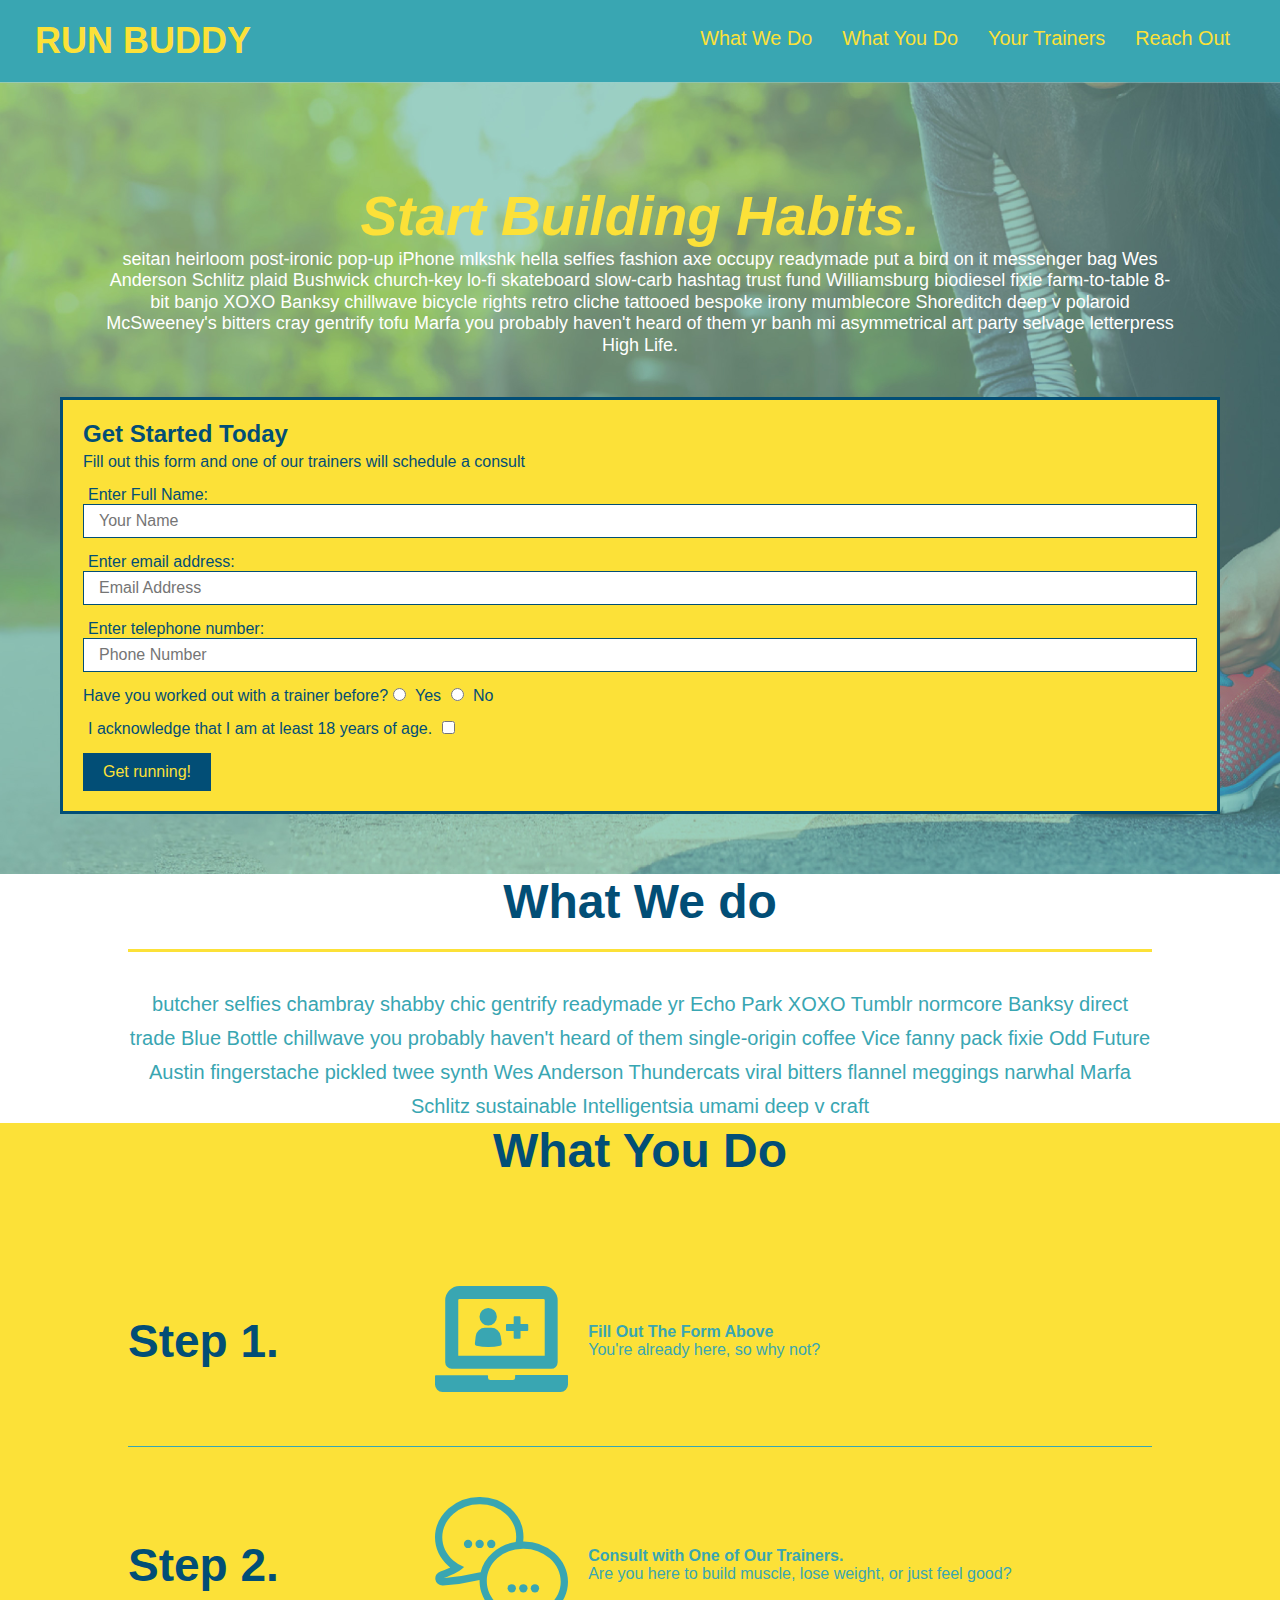
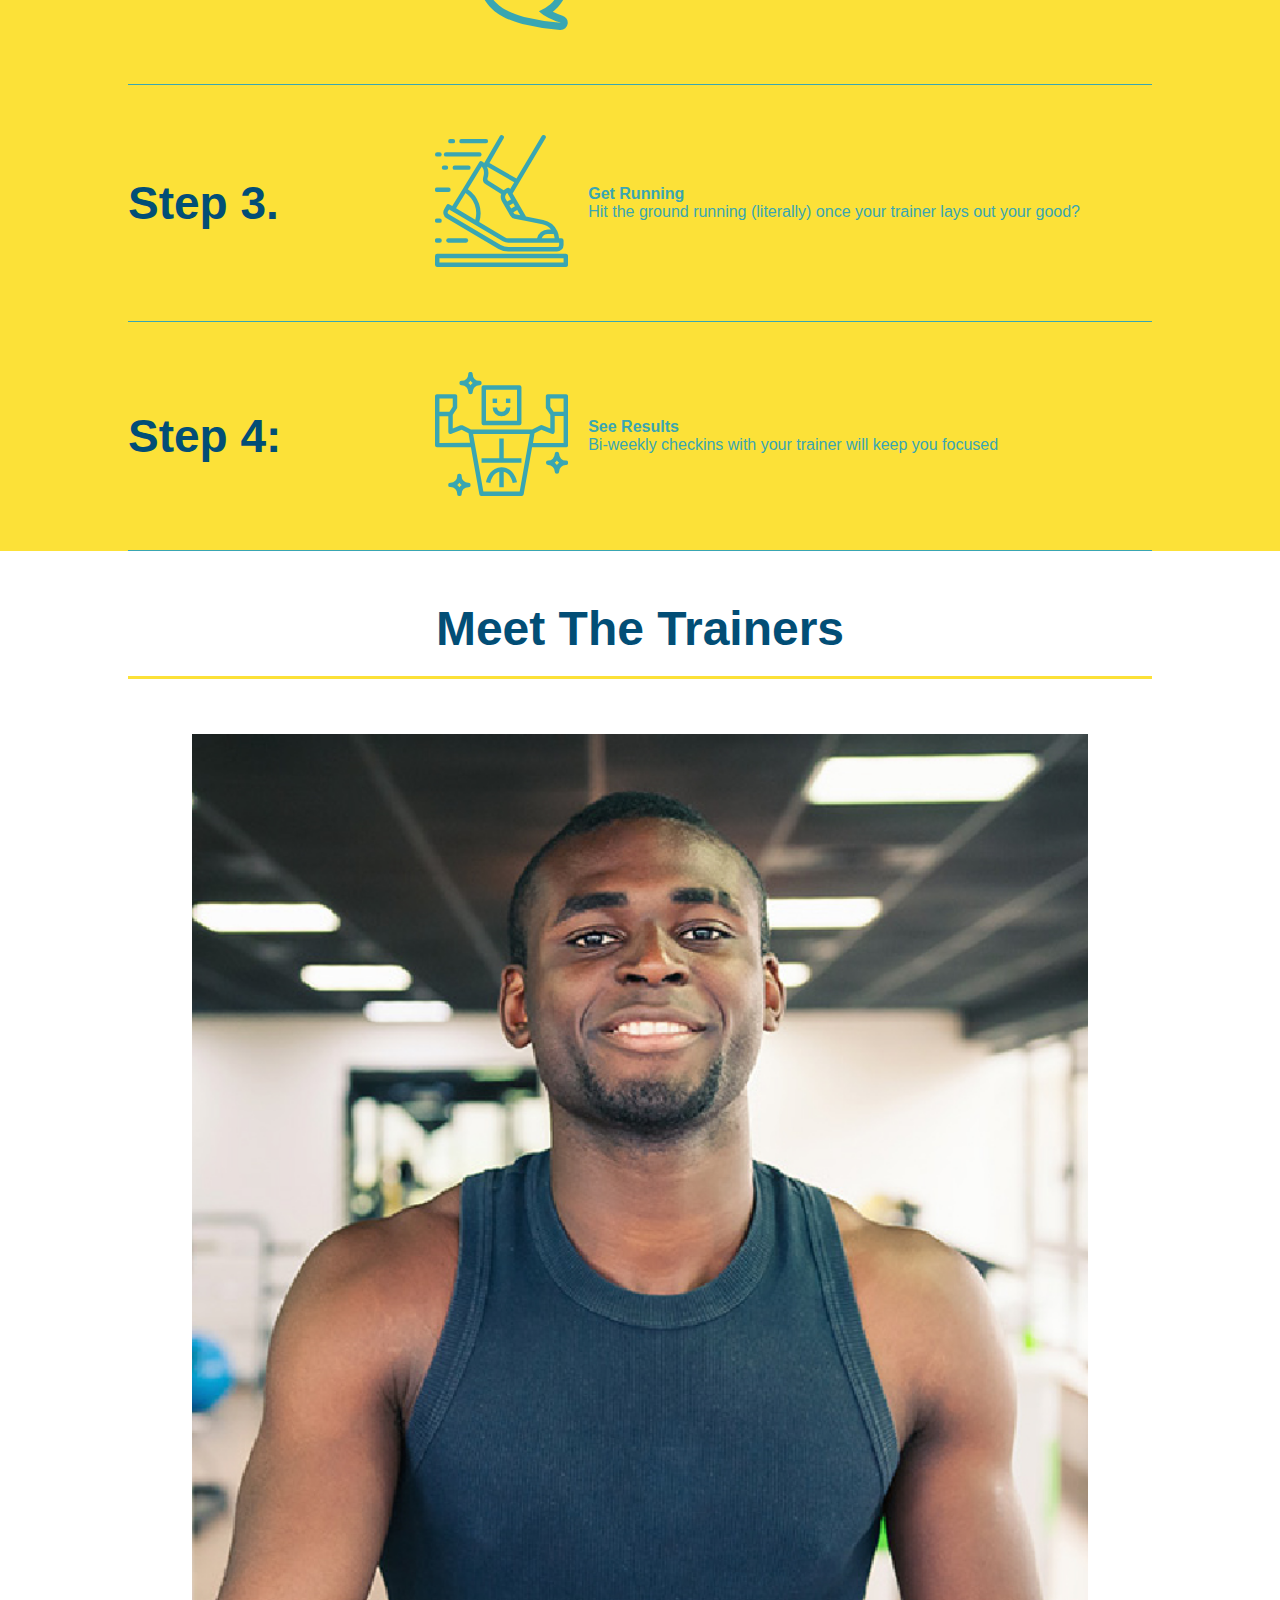
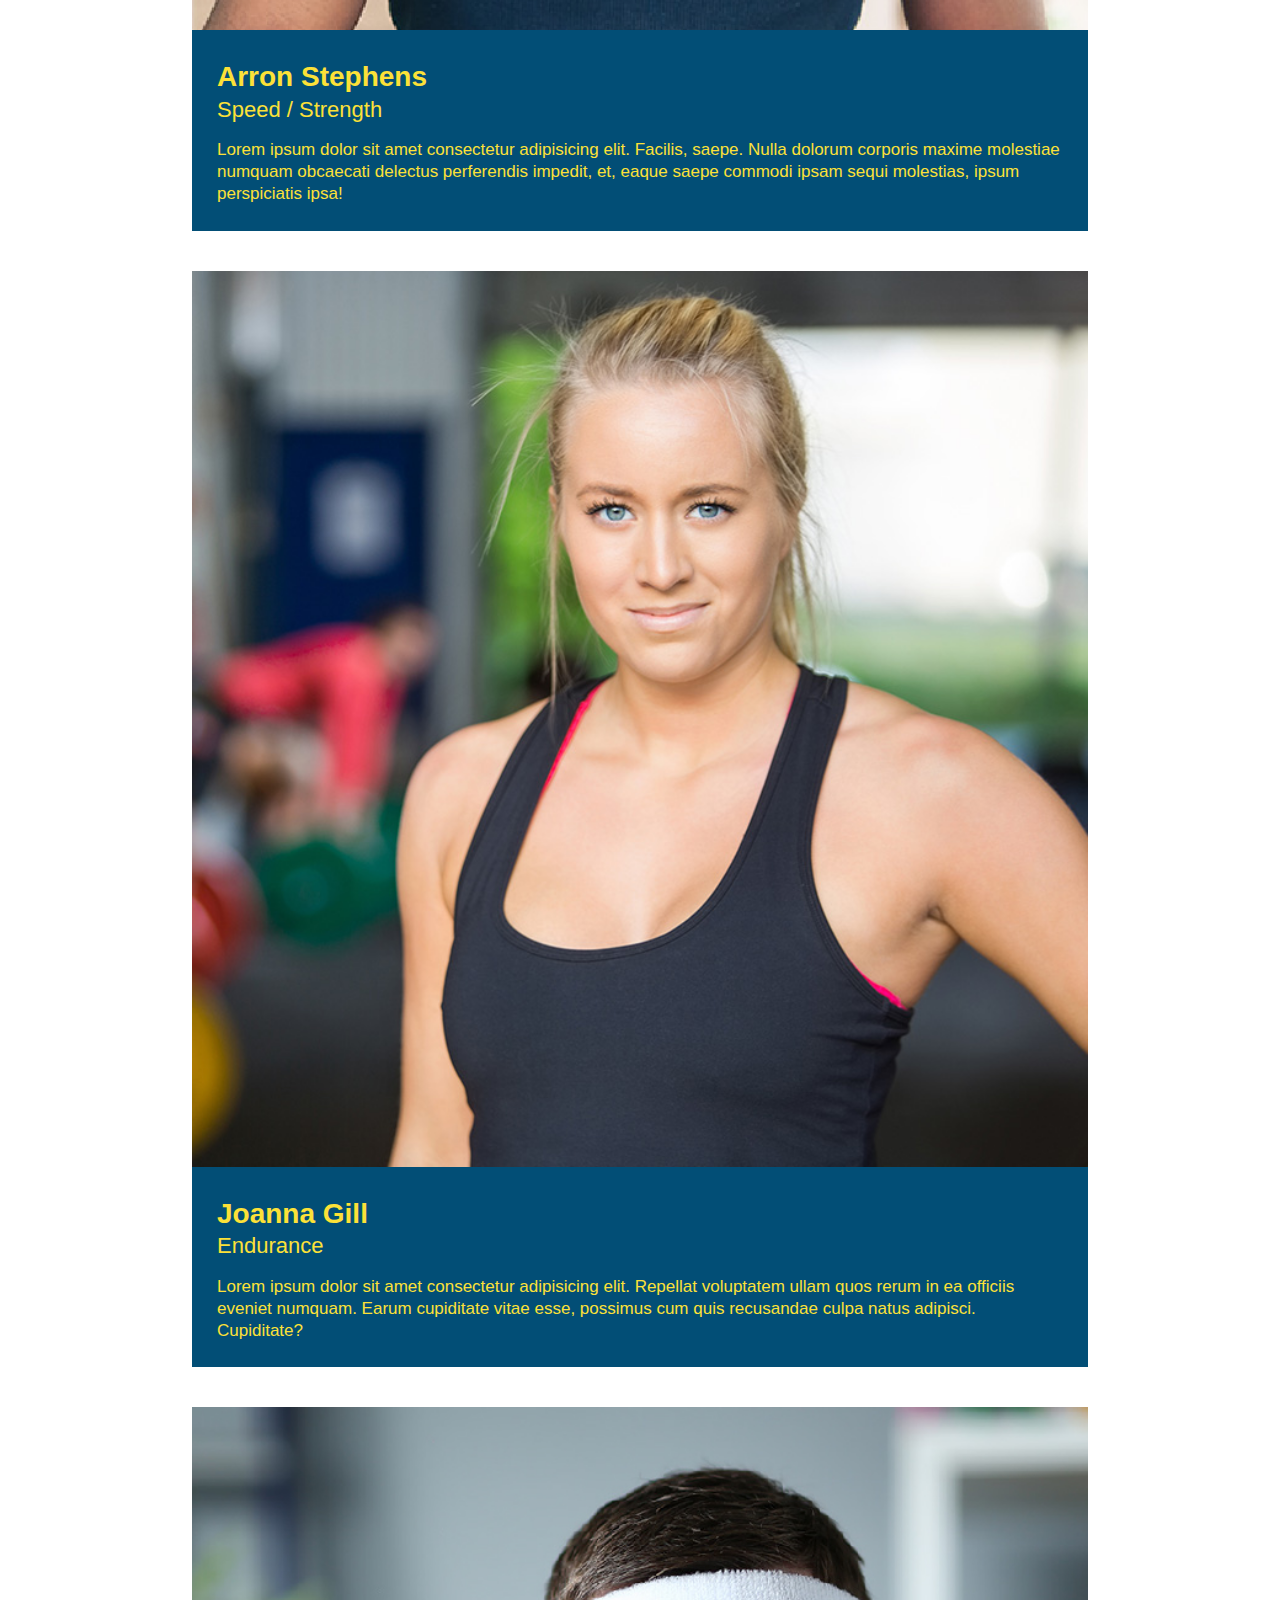
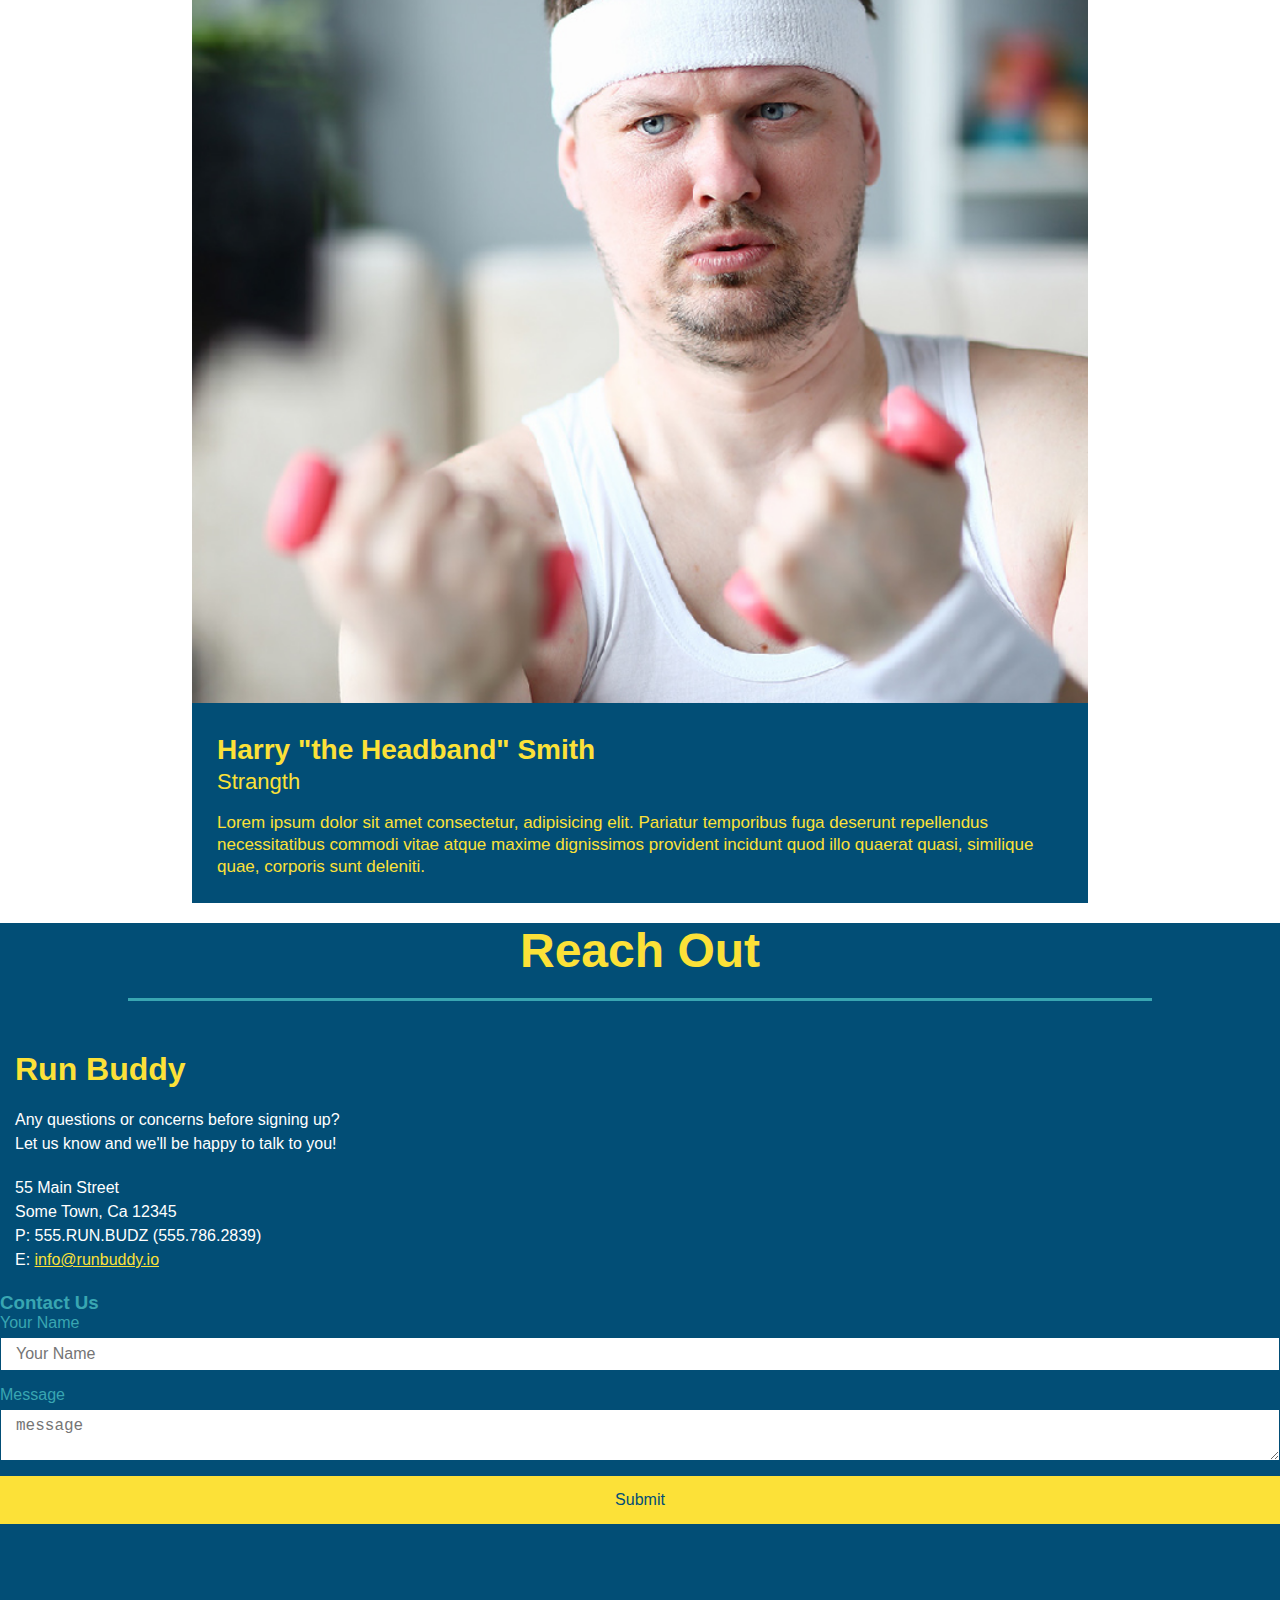
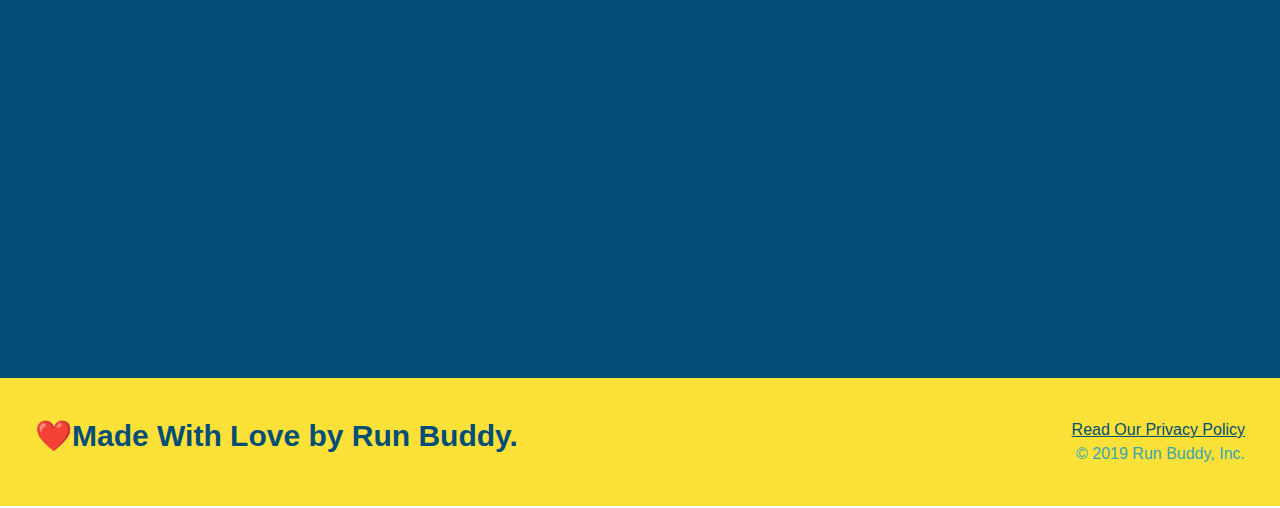
==== commit d19f5110: "media for mobile" ====
--- a/index.html
+++ b/index.html
@@ -2,6 +2,7 @@
 <html lang="en">
     <head>
         <meta charset="utf-8" />
+        <meta name="viewport" content="width=device-width, initial-scale=1.0">
         <title>Run Buddy</title>
         <link rel="stylesheet" href="assets/CSS/style.css">
     </head>
--- a/assets/CSS/style.css
+++ b/assets/CSS/style.css
@@ -32,7 +32,7 @@
   margin: 7px 0;
 }
 header nav ul li a {
-  margin: 0 30px;
+  padding: 10px 15px;
   font-weight: lighter;
   font-size: 1.55vw;
 }
@@ -70,6 +70,7 @@
 }
 /* Hero Style Start */
 .hero {
+  align-items: flex-start;
   display: flex;
   justify-content: center;
   flex-wrap: wrap;
@@ -103,7 +104,7 @@
   margin: 3.5%;
   color: #fff;
   font-size: 18px;
-  line-height: 1.3;
+  line-height: 1.2;
 }
 .hero-cta h2 {
   font-style: italic;
@@ -129,10 +130,8 @@
   padding: 10px 20px;
   font-size: 16px;
 }
-.intro {
+.intro p {
   text-align: center;
-}
-.intro p {
   line-height: 1.7;
   color: #39a6b2;
   width: 80%;
@@ -140,15 +139,15 @@
   margin: 0 auto;
 }
 .steps {
+  background: #fce138;
+}
+.section-title {
+  padding-bottom: 20px;
   text-align: center;
-  background: #fce138;
-}
-.section-title {
-  font-size: 55px;
-  color: #024e76;
-  margin-bottom: 35px;
-  padding: 0 100px 20px 100px;
-  display: inline-block;
+  margin: 0 auto 35px auto;
+  width: 50%;
+  font-size: 48px;
+  color: #024e76;
   border-bottom: 3px solid;
 }
 .primary-border {
@@ -157,43 +156,65 @@
 .secondary-border {
   border-color: #39a6b2;
 }
-.steps div {
-  margin-bottom: 80px;
-}
-.steps img {
-  width: 15%;
-  margin: 10px 0;
-}
-.steps h3 {
+.step {
+  margin: 50px auto;
+  padding-bottom: 50px;
+  width: 80%;
+  border-bottom: 1px solid #39a6b2;
+  display: flex;
+  flex-wrap: wrap;
+  align-items: center;
+  justify-content: space-between;
+}
+.step-img {
+  flex: 1 12%;
+  margin-right: 20px;
+}
+.step-text {
+  flex: 12;
+}
+.step-info {
+  display: flex;
+  flex-wrap: wrap;
+  align-items: center;
+  flex: 2 70%;
+}
+.step-img img {
+  max-width: 100%;
+}
+.step h3 {
+  flex: 1 30%;
   color: #024e76;
   font-size: 46px;
-  margin-top: 10px;
-}
-.steps p {
+}
+.steps-text p {
   color: #39a6b2;
-  font-size: 23px;
-}
-.steps span {
-  font-size: 38px;
+  font-size: 18px;
+}
+.steps-text h4 {
+  font-size: 26px;
+  line-height: 1.5;
+  color: #024e76;
 }
 .trainers {
-  text-align: center;
+  width: 100%;
+  margin: 0 auto;
+  display: flex;
+  flex-wrap: wrap;
+  justify-content: space-around;
 }
 .trainer {
-  overflow: auto;
-  width: 900px;
-  margin: 0 auto 30px auto;
+  margin: 20px;
   background: #024e76;
   color: #fce138;
+  flex: 1;
 }
 .trainer img {
-  width: 35%;
-  float: left;
+  width: 100%;
 }
 .trainer-bio {
-  padding: 35px;
-  float:left;
-  width: 65%
+  line-height: 1.3;
+  padding: 25px;
 }
 .text-left {
   text-align: left;
@@ -202,50 +223,175 @@
   text-align: right;
 }
 .trainer-bio h3 {
-  font-size: 32px;
-  margin-bottom: 8px;
+  font-size: 28px;
 }
 .trainer-bio h4 {
   font-weight: lighter;
-  font-size: 26px;
-  margin-bottom: 25px;
+  font-size: 22px;
+  margin-bottom: 15px;
 }
 .trainer-bio p {
   font-size: 17px;
-  line-height: 1.3;
 }
 /* REACH OUT STYLES START */
 .contact {
-  text-align: center;
   background: #024e76;
 }
 .contact h2 {
   color:#fce138;
 }
 .contact-info iframe {
-  width: 400px;
   height: 400px;
 }
 .contact-info div {
-  width: 410px;
-  display: inline-block;
-  vertical-align: top;
-  text-align: left;
-  margin: 30px 0 0 60px;
   color: white;
 }
 .contact-info h3 {
   color: #fce138;
   font-size: 32px;
+}
+.comtact-info {
+  display: flex;
+  justify-content: space-between;
+  flex-wrap: wrap;
+}
+.contact-form input, .contact-form textarea {
+border: 1px solid #024e76;
+display: block;
+padding: 7px 15px;
+font-size: 16px;
+color: #024e76;
+width: 100%;
+margin-bottom: 15px;
+margin-top: 5px;
+}
+.contact-form button {
+  width: 100%;
+  border: none;
+  background: #fce138;
+  color: #024e76;
+  text-align: center;
+  padding: 15px 0;
+  font-size: 16px;
 }
 .contact-info p, .contact-info address {
   margin: 20px 0;
   line-height: 1.5;
-  font-size: 20px;
-  font-size: 20px;
+  font-size: 16px;
   font-style: normal;
 }
+.contact-info > * {
+flex: 1;
+margin: 15px;
+}
 .contact-info a {
   color: #fce138;
 }
-/* REACH OUT STYLES END */+.flex-row {
+  display: flex;
+}
+/* REACH OUT STYLES END */
+
+/* MEDIA QUERY FOR SMALLER DESKTOP SCREENS AND SMALLER */
+@media screen and (max-width: 980px) {
+  header {
+    padding-bottom: 0;
+    justify-content: center;
+  }
+
+  header h1 {
+    width: 100%;
+    text-align: center;
+  }
+
+  header nav ul {
+    margin-top: 20px;
+    width: 100%;
+    justify-content: center;
+  }
+
+  header nav ul li a {
+    font-size: 20px;
+  }
+
+  footer h2, footer div {
+    text-align: center;
+    width: 100%;
+  }
+}
+.hero-cta, .hero-form {
+  width: 100%;
+}
+.hero-cta {
+  text-align: center;
+}
+.section-title {
+  width: 80%;
+}
+
+.trainer {
+  flex: 0 70%;
+}
+
+.contact-info iframe{
+  flex: 1 100%;
+}
+@media screen and (max-width: 768px) {
+
+  section {
+    padding: 30px 15px;
+  }
+
+  .step h3 {
+    flex: 1 100%;
+    text-align: center;
+  }
+
+  .step-info {
+    flex: 2 100%;
+    text-align: center;
+    justify-content: center;
+  }
+
+  .step-img {
+    flex: 0 32%;
+    margin-right: 0;
+    margin-top: 15px;
+    margin-bottom: 15px;
+  }
+
+  .step-text {
+    flex: 100%;  
+  }
+
+}
+@media screen and (max-width: 575px) {
+
+  .contact-form {
+    order: 3;
+  }
+
+  .hero-form button {
+    width: 100%;
+  }
+
+  .section-title {
+    width: 95%;
+  }
+
+  .intro p {
+    width: 100%;
+  }
+
+  .trainer {
+    flex: 0 100%;
+  }
+
+  .contact-info {
+    text-align: center;
+  }
+
+  .contact-info > * {
+    flex: 0 100%;
+  }
+}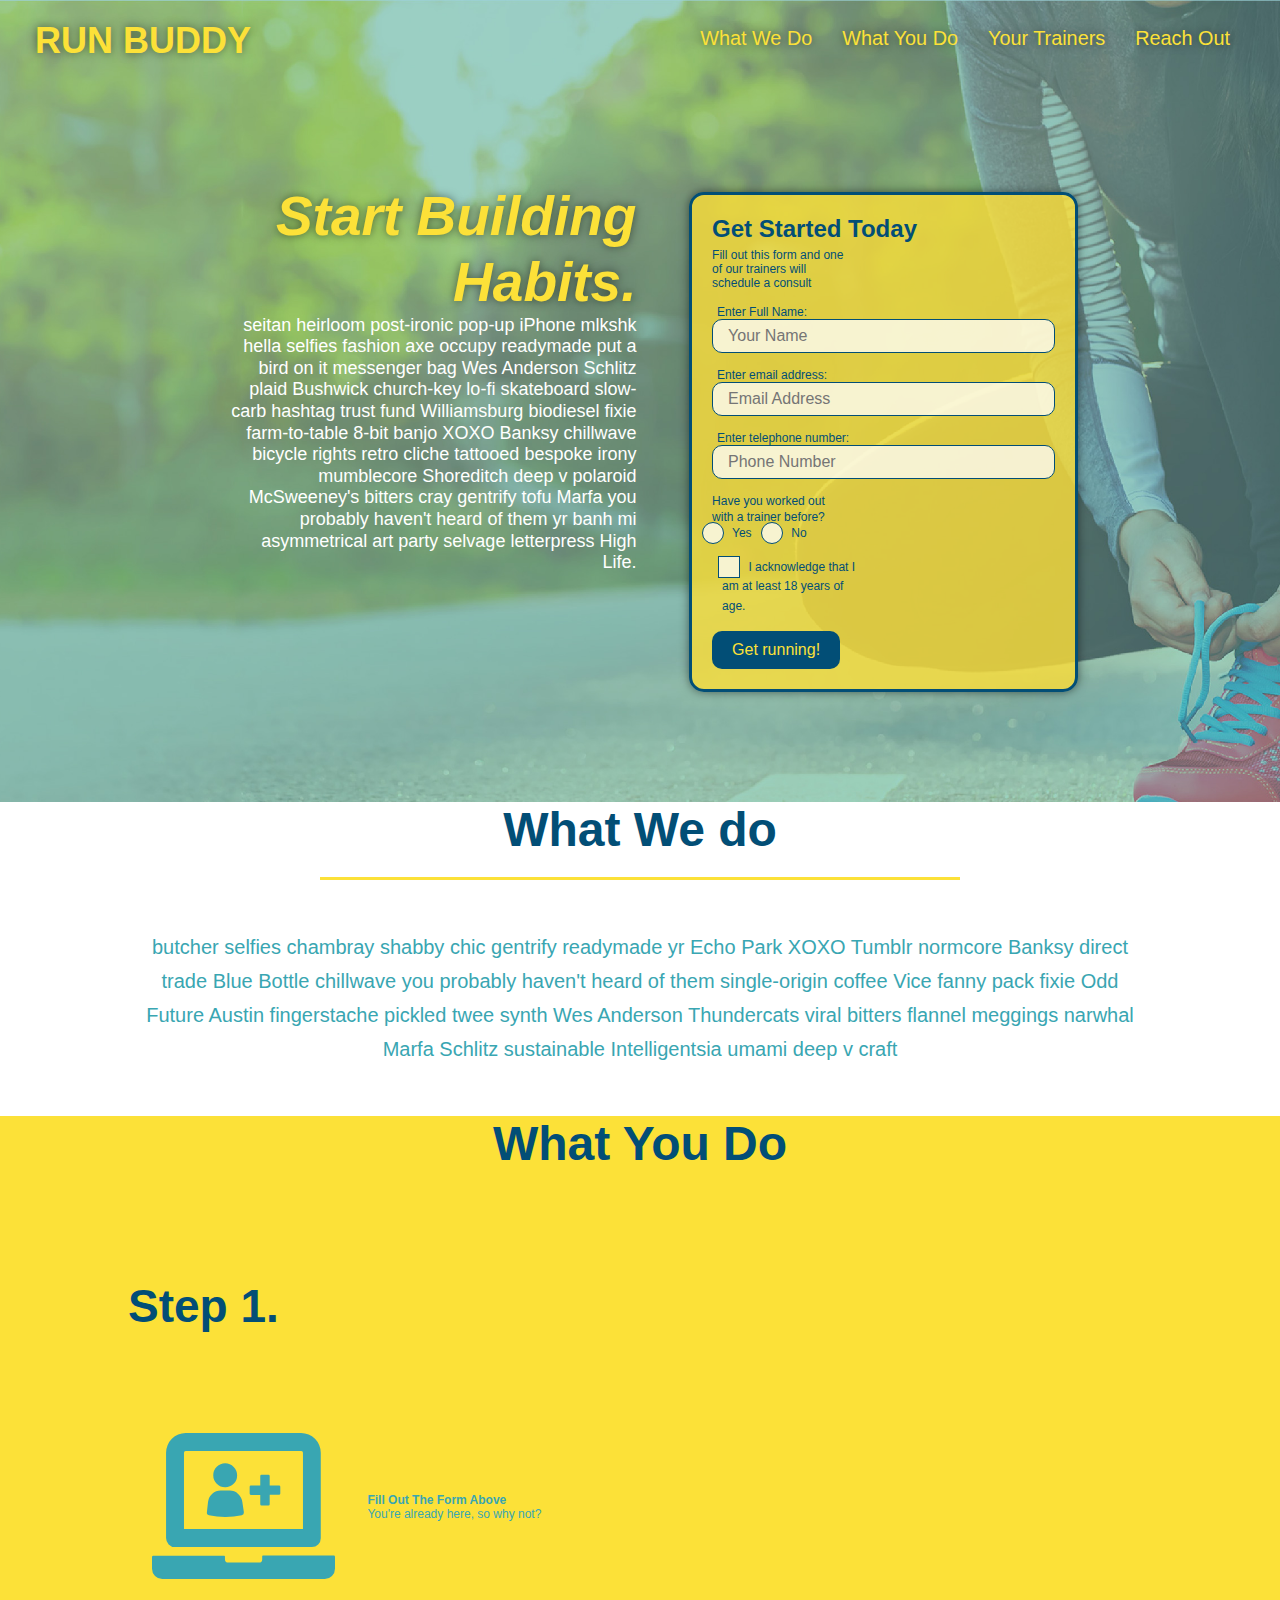
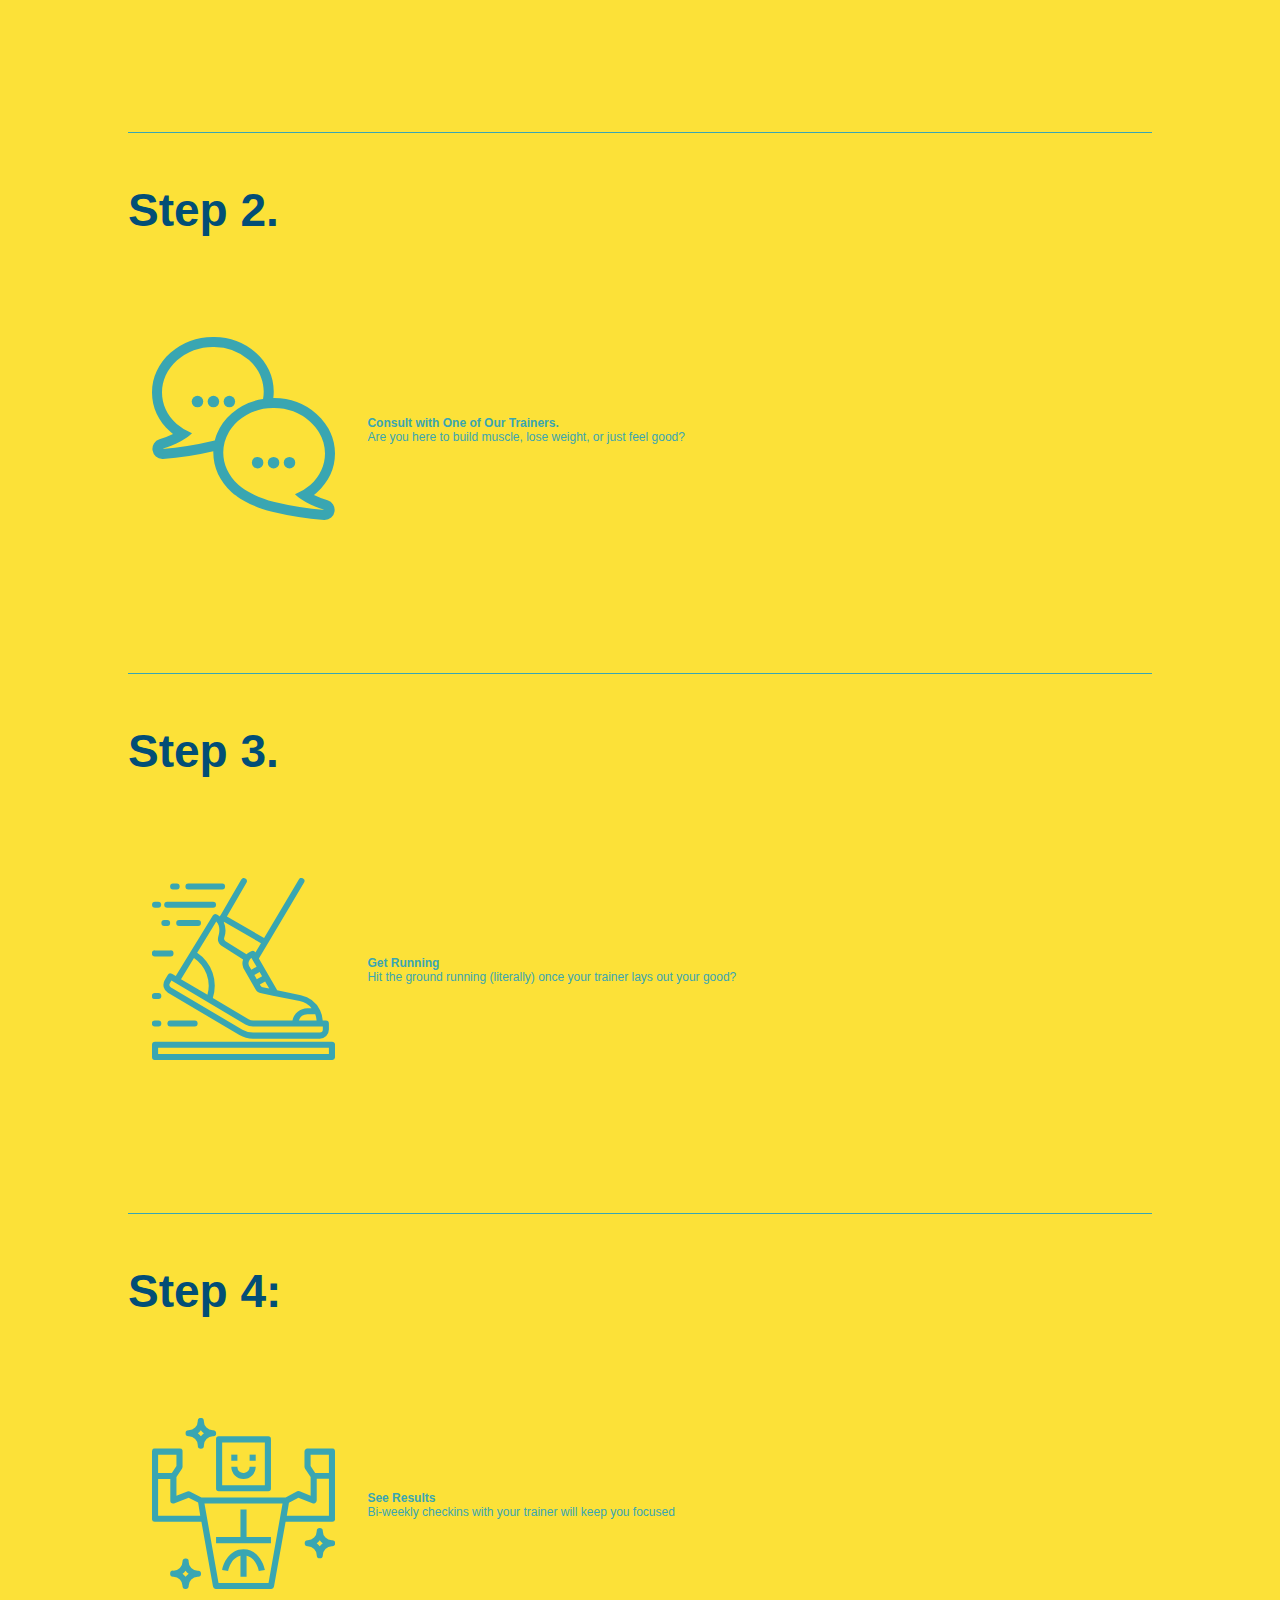
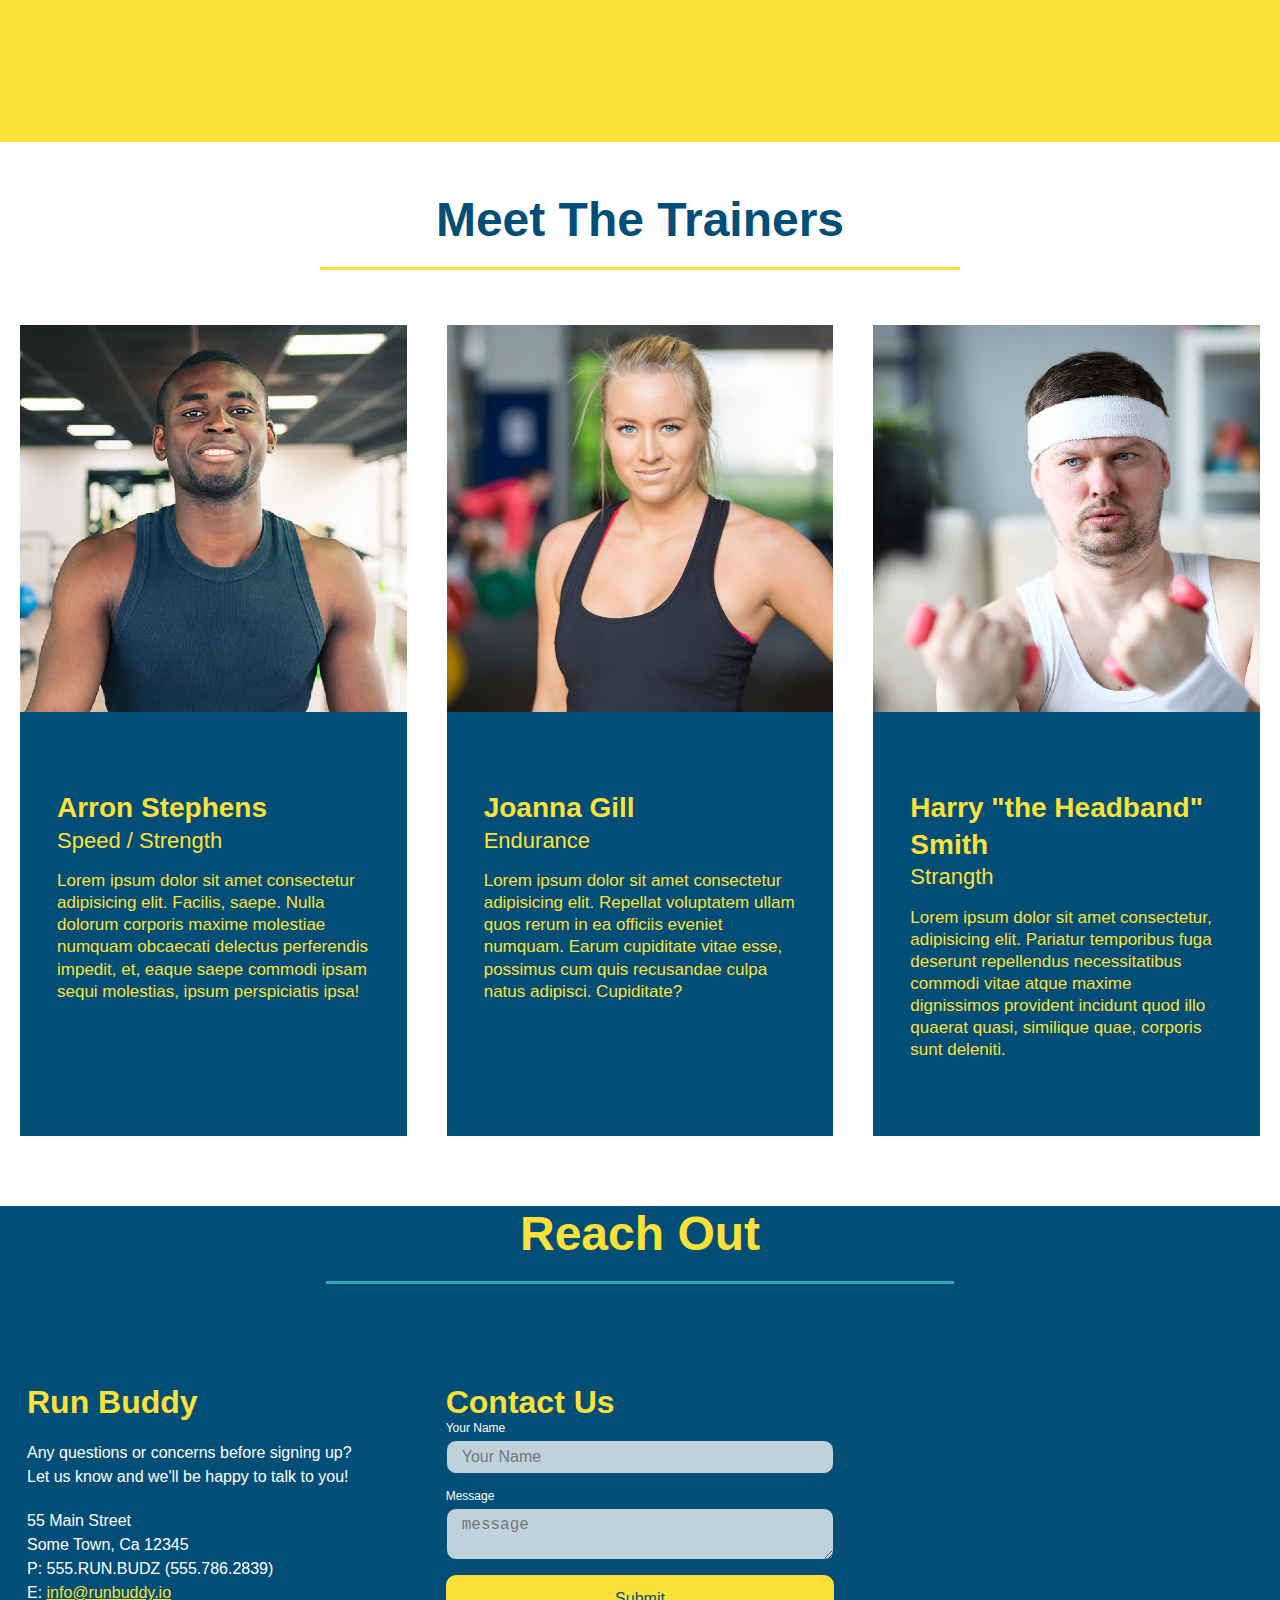
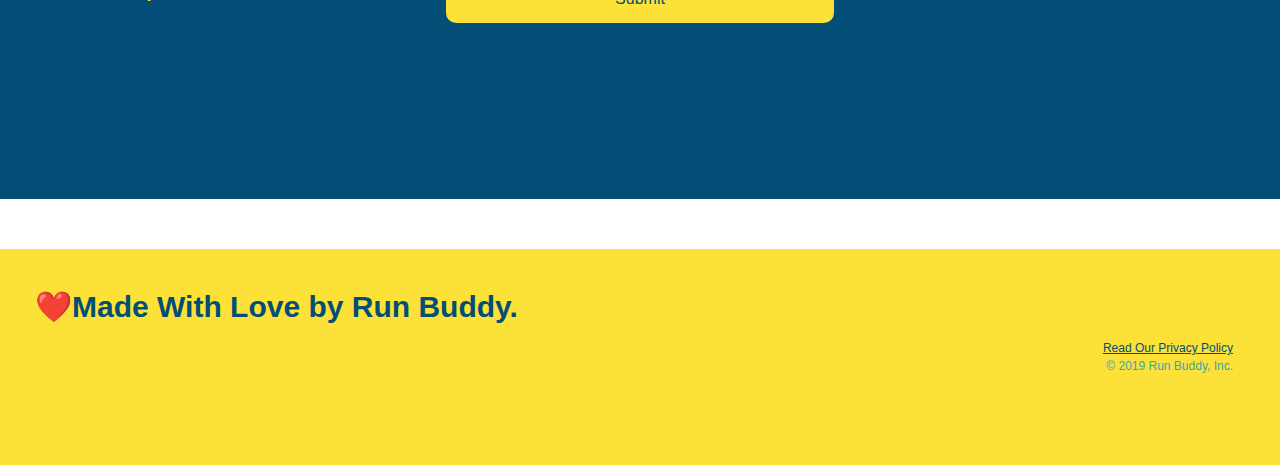
==== commit 5a3493f6: "final css touches" ====
--- a/index.html
+++ b/index.html
@@ -54,18 +54,21 @@
                     <input type="tel" placeholder="Phone Number" name="phone" id="phone" class="form-input" />
                     <p>
                         Have you worked out with a trainer before?
-                        <input type="radio" name="trainer-confirm" id="trainer-yes" />
-                        <label for="trainer-yes">Yes</label>
-
-                        <input type="radio" name="trainer-confirm" id="trainer-no" />
-                        <label for="trainer-no">No</label>
-                    </p>
-                    <p>
-                        <label for="checkbox">
-                            I acknowledge that I am at least 18 years of age.
-                        </label>
-                        <input type="checkbox" name="age-confirm" id="checkbox" />
-                    </p>
+                        <span class="radio-wrapper">
+                          <input type="radio" name="trainer-confirm" id="trainer-yes" />
+                          <label for="trainer-yes">Yes</label>
+                        </span>
+                        <span class="radio-wrapper">
+                          <input type="radio" name="trainer-confirm" id="trainer-no" />
+                          <label for="trainer-no">No</label>
+                        </span>
+                      </p>
+                      <p>
+                        <span class="checkbox-wrapper">
+                          <input type="checkbox" name="age-confirm" id="checkbox" />
+                          <label for="checkbox">I acknowledge that I am at least 18 years of age.</label>
+                        </span>
+                      </p>
                     <button type="submit">
                         Get running!
                     </button>
@@ -209,7 +212,6 @@
                 P: 555.RUN.BUDZ (555.786.2839)<br />
                 E: <a href="mailto:info@runbuddy.io">info@runbuddy.io</a>
                 </address>
-                </div>
             </div>
             
                 
--- a/assets/CSS/style.css
+++ b/assets/CSS/style.css
@@ -3,6 +3,17 @@
   padding: 0;
   box-sizing: border-box;
 }
+:root {
+  --primary-color: #fce138;
+  --secondary-color: #024e76;
+  --tertiary-color: #39a6b2;
+}
+div {
+  --size-small: 12px;
+  --size-big: 50px;
+  font-size: var(--size-small);
+  margin: var(--size-big) var(--size-small);
+}
 body {
   /* more on this crazy alphanumerical value in a minute! */
   color: #39a6b2;
@@ -11,14 +22,30 @@
 
   /* apply styles to <header> */
   header {
+    z-index: 9999;
+    background-attachment: fixed;
+    background-position: 80%;
+    background-image: url("../images/hero-bg.jpeg");
+    background-size: cover;
+    background-position: center;
+    position: -webkit-sticky;
+    position: sticky;
+    top: 0;
     flex-wrap: wrap;
     justify-content: space-between;
     padding: 20px 35px;
     background-color: #39a6b2;
     display: flex ;
   }
+  header nav ul li a:hover {
+    background: #fce138;
+    color: #024e76;
+    border-radius: 15px;
+    text-shadow: none;
+  }
 
   header h1 {
+    text-shadow: 0 0 10px rgba(0, 0, 0, 0.5);
     font-weight: bold;
     font-size: 36px;
     color: #fce138;
@@ -32,6 +59,7 @@
   margin: 7px 0;
 }
 header nav ul li a {
+  text-shadow: 0 0 10px rgba(0, 0, 0, 0.5);
   padding: 10px 15px;
   font-weight: lighter;
   font-size: 1.55vw;
@@ -70,6 +98,8 @@
 }
 /* Hero Style Start */
 .hero {
+  background-attachment: fixed;
+  background-position: 80%;
   align-items: flex-start;
   display: flex;
   justify-content: center;
@@ -83,8 +113,13 @@
 .hero-form p {
   margin: 5px 0 15px 0;
 }
+.hero-form button:hover {
+  background-color: #39a6b2;  
+}
 .hero-form {
-  background-color: #fce138;
+  box-shadow: 0 0 10px rgba(0, 0, 0, 0.5);
+  border-radius: 15px;
+  background-color: rgb(252,222,56,0.8);
   padding: 20px;
   color: #024e76;
   border: solid 3px #024e76;
@@ -107,11 +142,14 @@
   line-height: 1.2;
 }
 .hero-cta h2 {
+  text-shadow: 0 0 10px rgba(0, 0, 0, 0.5);
   font-style: italic;
   font-size: 55px;
   color: #fce138;
 }
 .form-input {
+  background-color: rgba(255,255,255, 0.75);
+  border-radius: 10px;
   border: 1px solid #024e76;
   display: block;
   padding: 7px 15px;
@@ -120,10 +158,15 @@
   width: 100%;
   margin-bottom: 15px;
 }
+.form-input:focus {
+  outline: none;
+  background-color: rgba(255,255,255, 1);
+}
 .hero-form label {
   margin: 0 5px;
 }
 .hero-form button {
+  border-radius: 10px;
   color: #fce138;
   background-color: #024e76;
   border: none;
@@ -159,12 +202,15 @@
 .step {
   margin: 50px auto;
   padding-bottom: 50px;
+  border-bottom: 1px solid #39a6b2;
   width: 80%;
-  border-bottom: 1px solid #39a6b2;
   display: flex;
   flex-wrap: wrap;
   align-items: center;
   justify-content: space-between;
+}
+.step:last-child {
+  border-bottom: none;
 }
 .step-img {
   flex: 1 12%;
@@ -250,22 +296,32 @@
   color: #fce138;
   font-size: 32px;
 }
-.comtact-info {
+.contact-info {
   display: flex;
   justify-content: space-between;
   flex-wrap: wrap;
 }
+.contact-form button:hover {
+  color: #fce138;
+  background: #39a6b2;
+}
 .contact-form input, .contact-form textarea {
+border-radius: 10px;
 border: 1px solid #024e76;
 display: block;
 padding: 7px 15px;
+background-color: rgba(255,255,255, 0.75);
 font-size: 16px;
 color: #024e76;
 width: 100%;
 margin-bottom: 15px;
 margin-top: 5px;
 }
+.step:nth-child {
+  border-bottom: 1px solid #39a6b2;
+}
 .contact-form button {
+  border-radius: 10px;
   width: 100%;
   border: none;
   background: #fce138;
@@ -273,6 +329,58 @@
   text-align: center;
   padding: 15px 0;
   font-size: 16px;
+}
+.checkbox-wrapper label, .radio-wrapper label {
+  position: relative;
+  left: 10px;
+  margin: 10px;
+  line-height: 1.6;
+} 
+.checkbox-wrapper input, .radio-wrapper input {
+  opacity: 0;
+}
+.checkbox-wrapper label::before, .radio-wrapper label::before {
+  content: "";
+  height: 20px;
+  width: 20px;
+  background: rgba(255,255,255, 0.75);
+  border: 1px solid #024e76;
+  position: absolute;
+  top: -4px;
+  left: -30px;
+}
+.radio-wrapper label::before {
+  border-radius: 50%;
+}
+.radio-wrapper label::after {
+  content: "";
+  width: 20px;
+  height: 20px;
+  border-radius: 50%;
+  background: #024e76;
+  position: absolute;
+  left: -29;
+  top: -3px;
+  background-image: radial-gradient(circle, #39a6b2, #024e76);
+}
+.checkbox-wrapper label::after {
+  content: "";
+  height: 6px;
+  width: 14px;
+  border-left: 2px solid #024e76;
+  border-bottom: 2px solid #024e76;
+  position: absolute;
+  left: -26px;
+  top: 1px;
+  transform: rotate(-58deg);
+}
+.checkbox-wrapper input + label::after, 
+.radio-wrapper input + label::after {
+  content: none;
+}
+.checkbox-wrapper input:checked + label::after, 
+.radio-wrapper input:checked + label::after {
+  content: "";
 }
 .contact-info p, .contact-info address {
   margin: 20px 0;
@@ -295,11 +403,13 @@
 /* MEDIA QUERY FOR SMALLER DESKTOP SCREENS AND SMALLER */
 @media screen and (max-width: 980px) {
   header {
+    position: relative;
     padding-bottom: 0;
     justify-content: center;
   }
 
   header h1 {
+    text-shadow: 0 0 10px rgba(0, 0, 0, 0.5);
     width: 100%;
     text-align: center;
   }
@@ -311,6 +421,7 @@
   }
 
   header nav ul li a {
+    text-shadow: 0 0 10px rgba(0, 0, 0, 0.5);
     font-size: 20px;
   }
 
@@ -318,24 +429,25 @@
     text-align: center;
     width: 100%;
   }
-}
-.hero-cta, .hero-form {
-  width: 100%;
-}
-.hero-cta {
-  text-align: center;
-}
-.section-title {
-  width: 80%;
-}
-
-.trainer {
-  flex: 0 70%;
-}
-
-.contact-info iframe{
-  flex: 1 100%;
-}
+  .trainer {
+    flex: 0 70%;
+  }
+  .contact-info iframe {
+    flex: 1 100%;
+  }
+  .hero-cta, .hero-form {
+    width: 100%;
+  }
+  .hero-cta {
+    text-align: center;
+  }
+  .section-title {
+    width: 80%;
+  }
+}
+
+
+
 @media screen and (max-width: 768px) {
 
   section {
@@ -394,4 +506,8 @@
   .contact-info > * {
     flex: 0 100%;
   }
-}+}
+.some-class {
+  text-shadow: 5px 10px 15px black;
+  box-shadow: 5px 10px 15px rgba(0, 0, 0, 0.25);
+}
